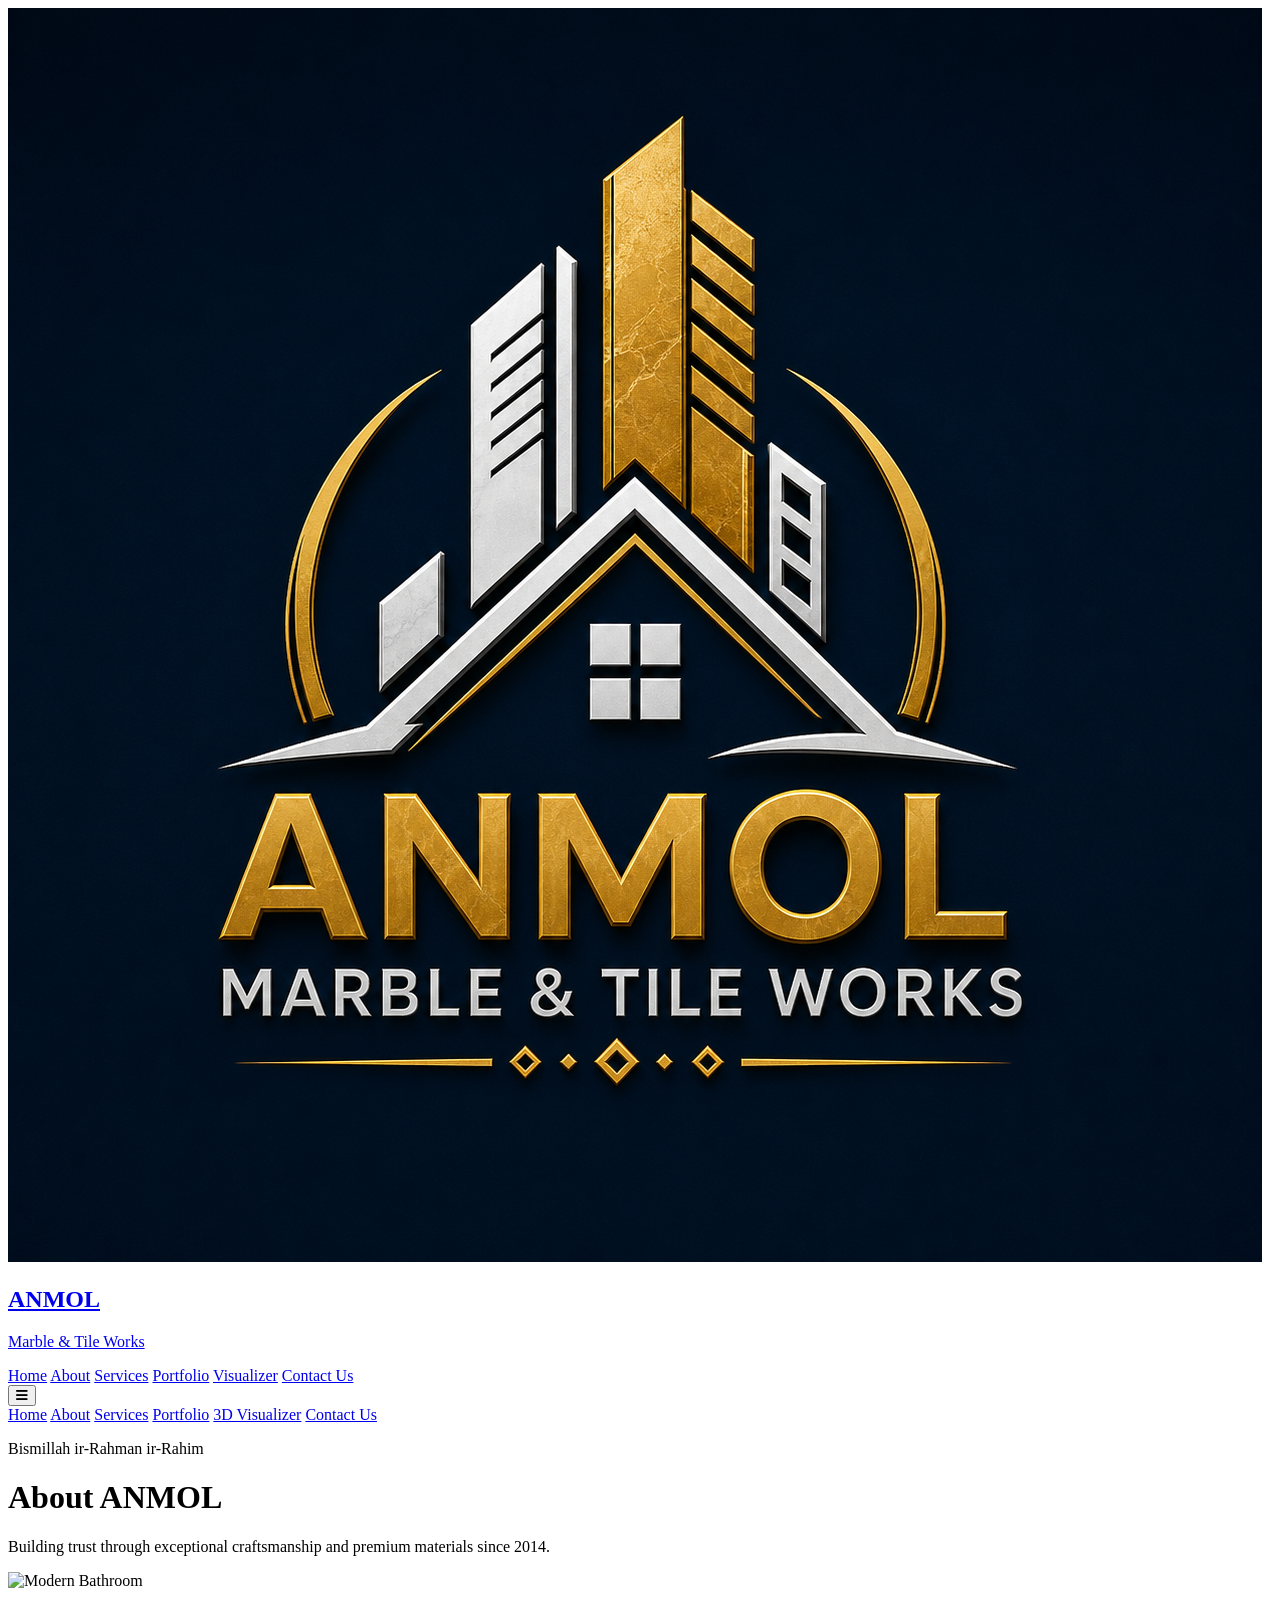
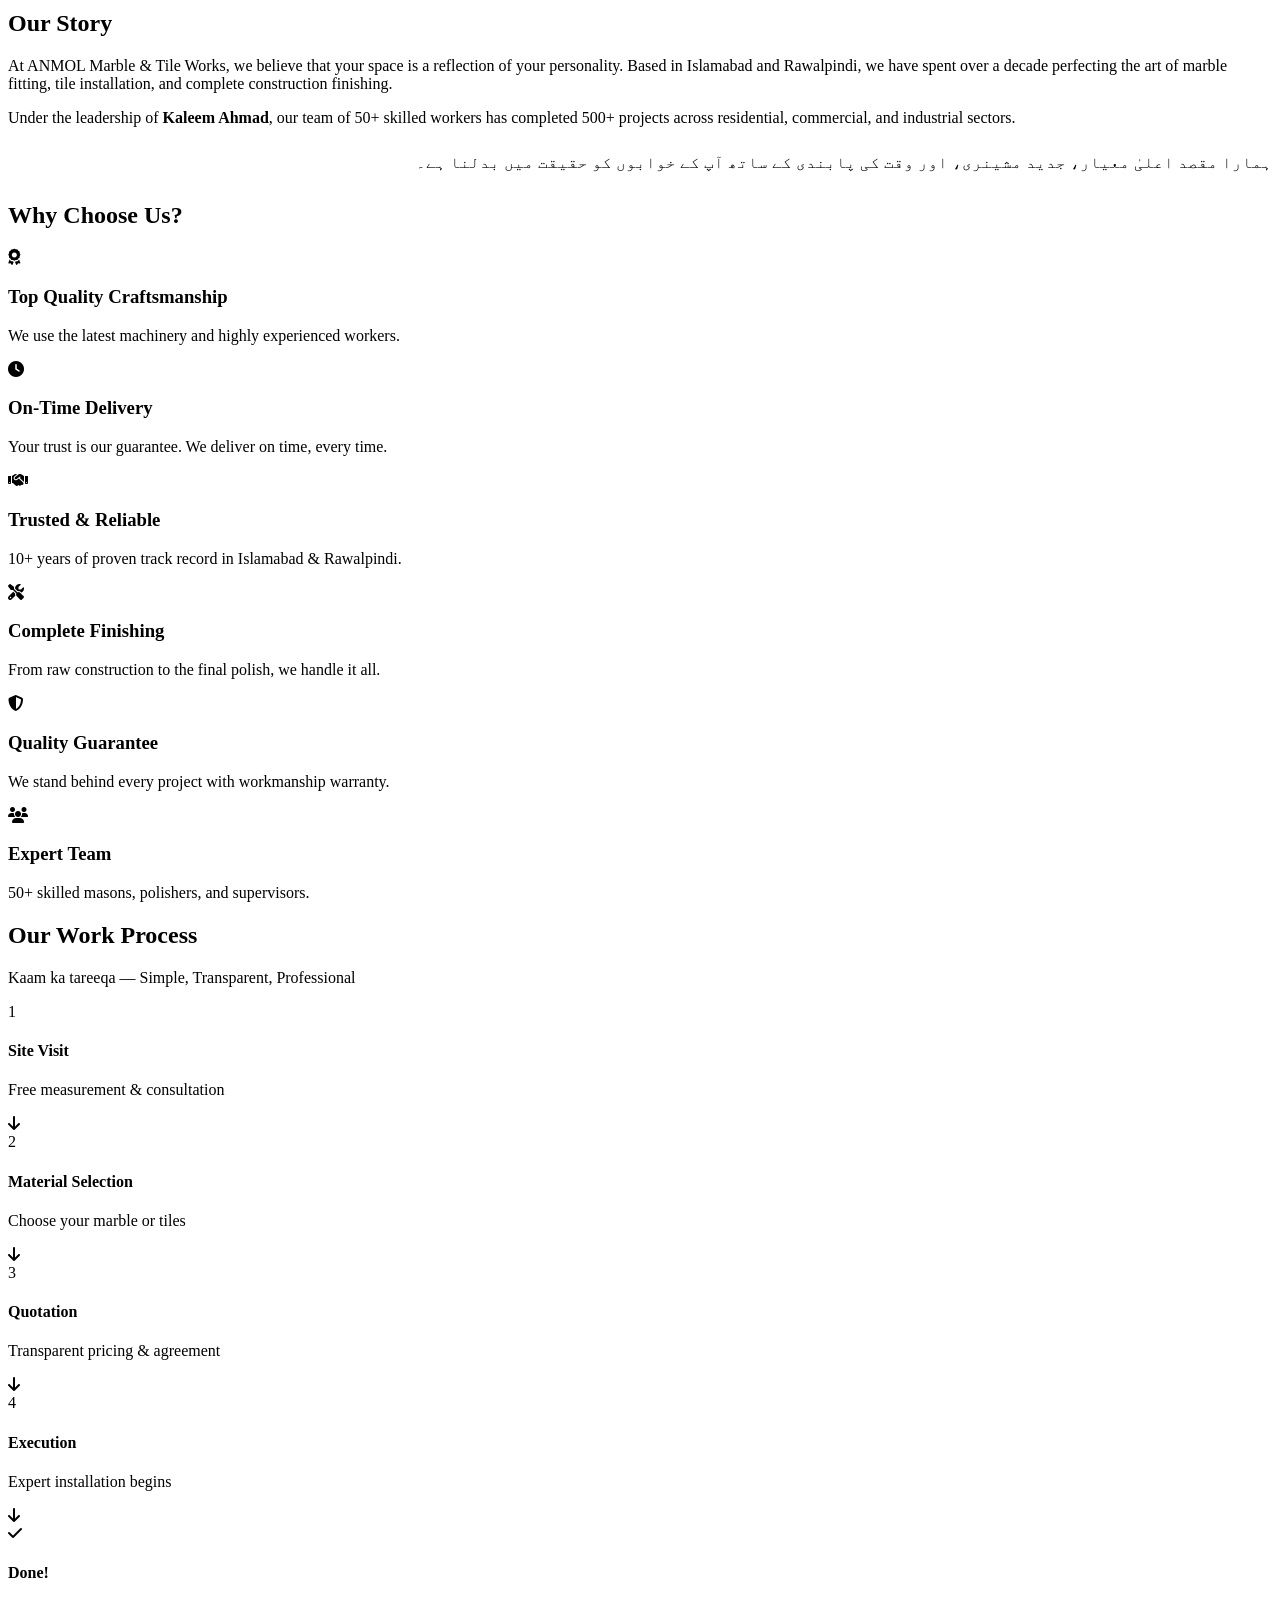
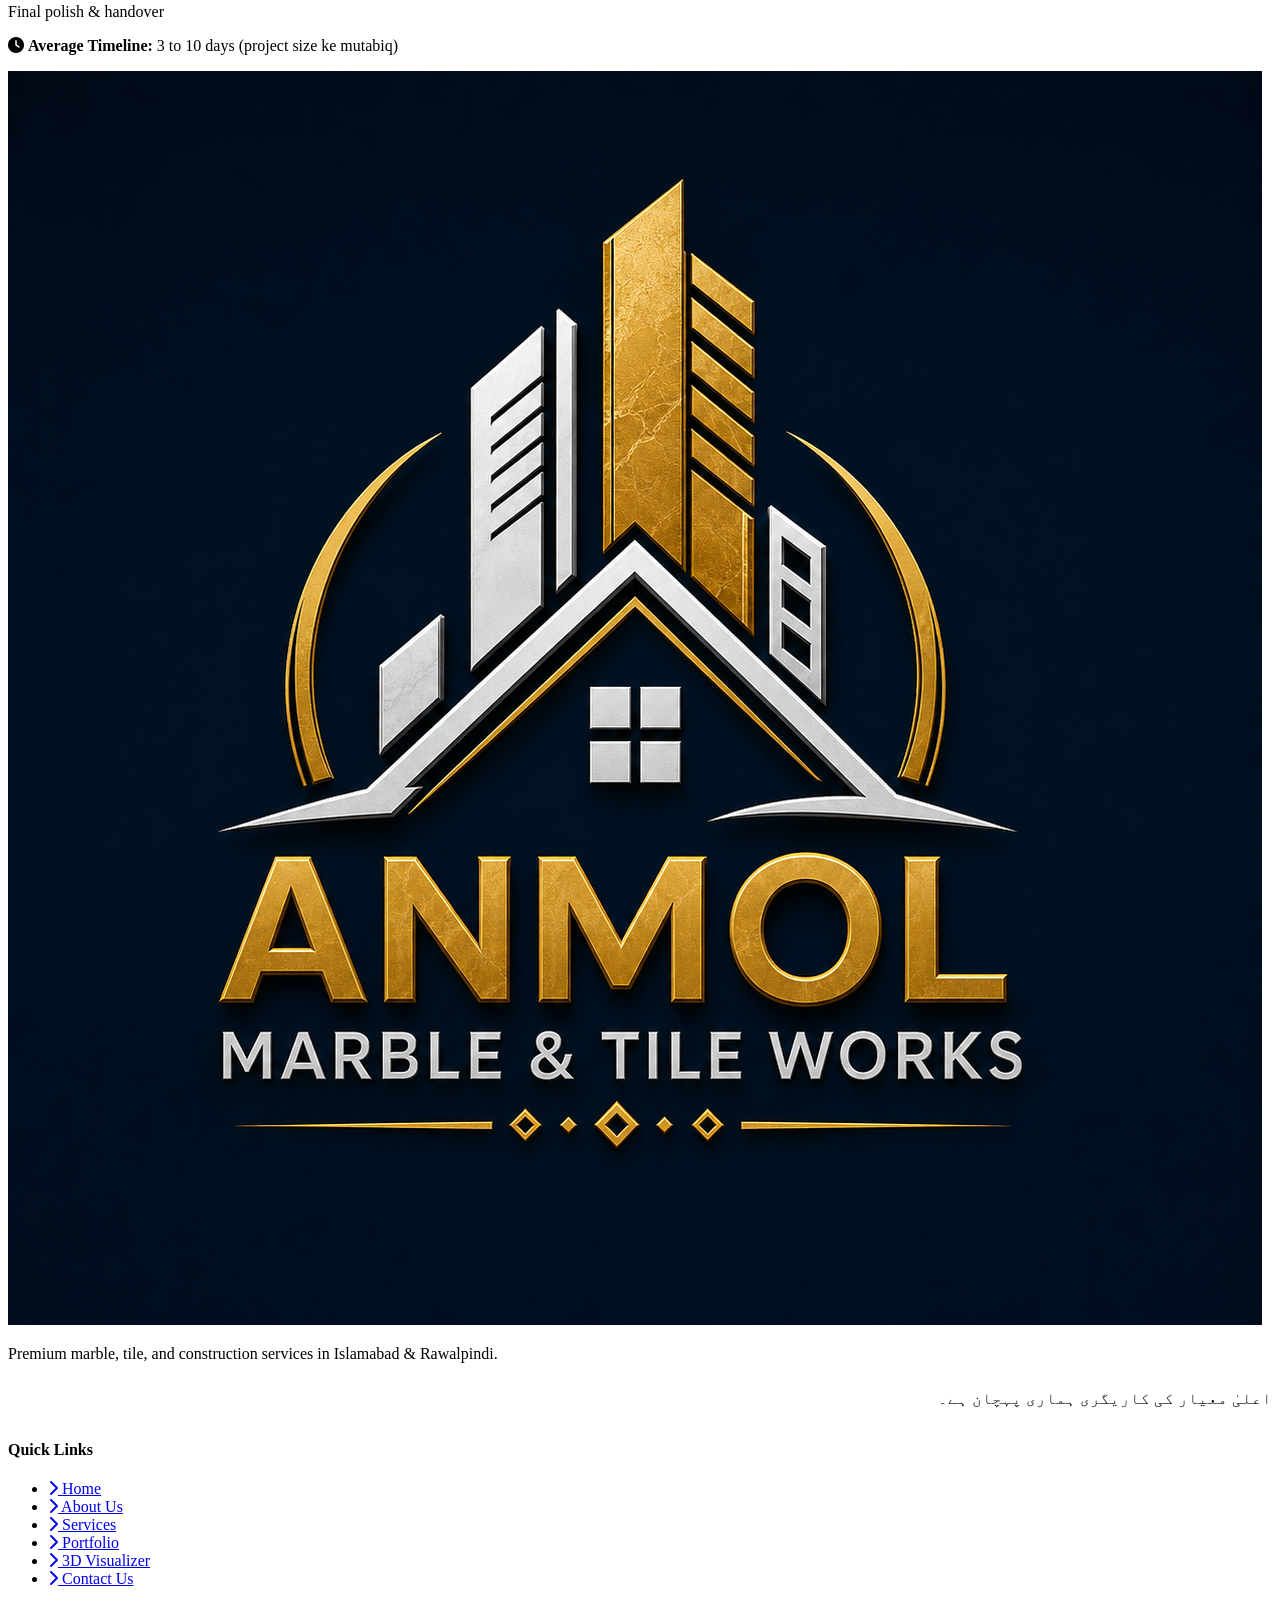
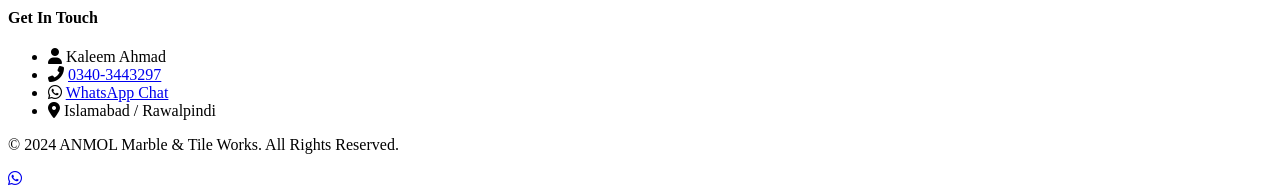
==== about.html @ 5f1962b8 "Tiles and Marble Services" ====
<!doctype html>
<html lang="en" class="scroll-smooth">
  <head>
    <meta charset="UTF-8" />
    <meta name="viewport" content="width=device-width, initial-scale=1.0" />
    <title>About Us | ANMOL Marble & Tile Works</title>
    <meta
      name="description"
      content="Learn about ANMOL Marble & Tile Works - 10+ years of experience in premium marble, tile, and construction services in Islamabad & Rawalpindi."
    />
    <script src="https://cdn.tailwindcss.com"></script>
    <link
      rel="stylesheet"
      href="https://cdnjs.cloudflare.com/ajax/libs/font-awesome/6.4.0/css/all.min.css"
    />
    <link
      href="https://fonts.googleapis.com/css2?family=Montserrat:wght@300;400;600;700&family=Noto+Nastaliq+Urdu:wght@400;700&display=swap"
      rel="stylesheet"
    />
    <link rel="stylesheet" href="style.css" />
    <script>
      tailwind.config = {
        theme: {
          extend: {
            colors: { navy: "#0B192C", gold: "#D4AF37", pearl: "#F8F9FA" },
            fontFamily: {
              sans: ["Montserrat", "sans-serif"],
              urdu: ["Noto Nastaliq Urdu", "serif"],
            },
          },
        },
      };
    </script>
  </head>
  <body
    class="bg-pearl text-gray-800 font-sans antialiased flex flex-col min-h-screen"
  >
    <!-- ============ NAVIGATION ============ -->
    <nav
      class="fixed w-full z-50 bg-navy text-white shadow-lg transition-all duration-300"
      id="navbar"
    >
      <div class="max-w-7xl mx-auto px-4 sm:px-6 lg:px-8">
        <div class="flex items-center justify-between h-20">
          <!-- Logo (Marble Pattern + A) -->
          <a href="index.html" class="flex items-center gap-3 sm:gap-4">
            <img
              src="assets/logo.png"
              alt="ANMOL Logo"
              class="w-10 h-10 rounded-full border-2 border-gold object-cover flex-shrink-0"
            />
            <div>
              <h1
                class="text-lg sm:text-xl font-bold tracking-widest text-gold leading-tight"
              >
                ANMOL
              </h1>
              <p class="text-[10px] sm:text-xs text-gray-300">
                Marble & Tile Works
              </p>
            </div>
          </a>

          <!-- Desktop Menu -->
          <div
            class="hidden md:flex space-x-4 lg:space-x-6 text-sm font-semibold items-center"
          >
            <a href="index.html" class="hover:text-gold transition">Home</a>
            <a href="about.html" class="text-gold transition">About</a>
            <a href="services.html" class="hover:text-gold transition"
              >Services</a
            >
            <a href="portfolio.html" class="hover:text-gold transition"
              >Portfolio</a
            >
            <a href="visualizer.html" class="hover:text-gold transition"
              >Visualizer</a
            >
            <a
              href="contact.html"
              class="bg-gold text-navy px-4 lg:px-5 py-2 rounded-full hover:bg-yellow-500 transition shadow-md whitespace-nowrap"
              >Contact Us</a
            >
          </div>

          <!-- Mobile Menu Button -->
          <div class="md:hidden">
            <button
              id="mobile-menu-btn"
              class="text-white hover:text-gold focus:outline-none p-2"
            >
              <i class="fas fa-bars text-2xl"></i>
            </button>
          </div>
        </div>
      </div>

      <!-- Mobile Menu -->
      <div
        id="mobile-menu"
        class="hidden md:hidden bg-navy border-t border-gray-700"
      >
        <a
          href="index.html"
          class="block px-6 py-3 text-sm hover:bg-gray-800 hover:text-gold transition"
          >Home</a
        >
        <a
          href="about.html"
          class="block px-6 py-3 text-sm text-gold font-bold border-l-4 border-gold"
          >About</a
        >
        <a
          href="services.html"
          class="block px-6 py-3 text-sm hover:bg-gray-800 hover:text-gold transition"
          >Services</a
        >
        <a
          href="portfolio.html"
          class="block px-6 py-3 text-sm hover:bg-gray-800 hover:text-gold transition"
          >Portfolio</a
        >
        <a
          href="visualizer.html"
          class="block px-6 py-3 text-sm hover:bg-gray-800 hover:text-gold transition"
          >3D Visualizer</a
        >
        <a
          href="contact.html"
          class="block px-6 py-3 text-sm hover:bg-gray-800 hover:text-gold transition"
          >Contact Us</a
        >
      </div>
    </nav>

    <!-- ============ HEADER ============ -->
    <header class="pt-32 pb-16 bg-navy text-center text-white mt-10">
      <p
        class="text-gold font-semibold tracking-widest uppercase mb-2 text-xs sm:text-sm"
      >
        Bismillah ir-Rahman ir-Rahim
      </p>
      <h1 class="text-3xl sm:text-4xl md:text-5xl font-bold mb-4">
        About <span class="text-gold">ANMOL</span>
      </h1>
      <p class="text-gray-300 max-w-2xl mx-auto px-4 text-sm sm:text-base">
        Building trust through exceptional craftsmanship and premium materials
        since 2014.
      </p>
    </header>

    <!-- ============ OUR STORY ============ -->
    <section class="py-16 sm:py-20 bg-pearl">
      <div
        class="max-w-7xl mx-auto px-4 sm:px-6 lg:px-8 flex flex-col md:flex-row items-center gap-8 lg:gap-12"
      >
        <div class="md:w-1/2 w-full">
          <img
            src="https://images.unsplash.com/photo-1584622650111-993a426fbf0a?ixlib=rb-4.0.3&auto=format&fit=crop&w=800&q=80"
            alt="Modern Bathroom"
            class="rounded-xl shadow-2xl border-4 border-white w-full"
          />
        </div>

        <div class="md:w-1/2 w-full">
          <h2 class="text-2xl sm:text-3xl font-bold text-navy mb-6">
            Our Story
          </h2>
          <div class="w-20 h-1 bg-gold mb-6"></div>
          <p class="text-gray-600 mb-4 text-sm sm:text-base leading-relaxed">
            At ANMOL Marble & Tile Works, we believe that your space is a
            reflection of your personality. Based in Islamabad and Rawalpindi,
            we have spent over a decade perfecting the art of marble fitting,
            tile installation, and complete construction finishing.
          </p>
          <p class="text-gray-600 mb-6 text-sm sm:text-base leading-relaxed">
            Under the leadership of
            <strong class="text-navy">Kaleem Ahmad</strong>, our team of 50+
            skilled workers has completed 500+ projects across residential,
            commercial, and industrial sectors.
          </p>
          <div
            class="bg-white p-5 sm:p-6 rounded-lg border-l-4 border-gold shadow-sm"
          >
            <p
              class="font-urdu text-base sm:text-lg leading-loose text-navy text-right"
              dir="rtl"
            >
              ہمارا مقصد اعلیٰ معیار، جدید مشینری، اور وقت کی پابندی کے ساتھ آپ
              کے خوابوں کو حقیقت میں بدلنا ہے۔
            </p>
          </div>
        </div>
      </div>
    </section>

    <!-- ============ WHY CHOOSE US ============ -->
    <section class="py-16 sm:py-20 bg-navy text-white">
      <div class="max-w-7xl mx-auto px-4 sm:px-6 lg:px-8">
        <div class="text-center mb-12 sm:mb-16">
          <h2 class="text-2xl sm:text-3xl md:text-4xl font-bold mb-4">
            Why Choose <span class="text-gold">Us?</span>
          </h2>
          <div class="w-24 h-1 bg-gold mx-auto mt-2"></div>
        </div>
        <div
          class="grid grid-cols-1 sm:grid-cols-2 lg:grid-cols-3 gap-6 sm:gap-8"
        >
          <div
            class="bg-white/5 p-6 sm:p-8 rounded-xl border border-white/10 hover:border-gold transition"
          >
            <i class="fas fa-award text-3xl sm:text-4xl text-gold mb-4"></i>
            <h3 class="text-lg sm:text-xl font-bold mb-2">
              Top Quality Craftsmanship
            </h3>
            <p class="text-gray-400 text-sm">
              We use the latest machinery and highly experienced workers.
            </p>
          </div>
          <div
            class="bg-white/5 p-6 sm:p-8 rounded-xl border border-white/10 hover:border-gold transition"
          >
            <i class="fas fa-clock text-3xl sm:text-4xl text-gold mb-4"></i>
            <h3 class="text-lg sm:text-xl font-bold mb-2">On-Time Delivery</h3>
            <p class="text-gray-400 text-sm">
              Your trust is our guarantee. We deliver on time, every time.
            </p>
          </div>
          <div
            class="bg-white/5 p-6 sm:p-8 rounded-xl border border-white/10 hover:border-gold transition"
          >
            <i class="fas fa-handshake text-3xl sm:text-4xl text-gold mb-4"></i>
            <h3 class="text-lg sm:text-xl font-bold mb-2">
              Trusted & Reliable
            </h3>
            <p class="text-gray-400 text-sm">
              10+ years of proven track record in Islamabad & Rawalpindi.
            </p>
          </div>
          <div
            class="bg-white/5 p-6 sm:p-8 rounded-xl border border-white/10 hover:border-gold transition"
          >
            <i class="fas fa-tools text-3xl sm:text-4xl text-gold mb-4"></i>
            <h3 class="text-lg sm:text-xl font-bold mb-2">
              Complete Finishing
            </h3>
            <p class="text-gray-400 text-sm">
              From raw construction to the final polish, we handle it all.
            </p>
          </div>
          <div
            class="bg-white/5 p-6 sm:p-8 rounded-xl border border-white/10 hover:border-gold transition"
          >
            <i
              class="fas fa-shield-alt text-3xl sm:text-4xl text-gold mb-4"
            ></i>
            <h3 class="text-lg sm:text-xl font-bold mb-2">Quality Guarantee</h3>
            <p class="text-gray-400 text-sm">
              We stand behind every project with workmanship warranty.
            </p>
          </div>
          <div
            class="bg-white/5 p-6 sm:p-8 rounded-xl border border-white/10 hover:border-gold transition"
          >
            <i class="fas fa-users text-3xl sm:text-4xl text-gold mb-4"></i>
            <h3 class="text-lg sm:text-xl font-bold mb-2">Expert Team</h3>
            <p class="text-gray-400 text-sm">
              50+ skilled masons, polishers, and supervisors.
            </p>
          </div>
        </div>
      </div>
    </section>

    <!-- ============ OUR PROCESS ============ -->
    <!-- ============ OUR PROCESS ============ -->
    <section class="py-16 sm:py-20 bg-pearl">
      <div class="max-w-7xl mx-auto px-4 sm:px-6 lg:px-8">
        <div class="text-center mb-12 sm:mb-16">
          <h2 class="text-2xl sm:text-3xl md:text-4xl font-bold text-navy mb-4">
            Our Work Process
          </h2>
          <p class="text-gray-600 text-sm sm:text-base">
            Kaam ka tareeqa — Simple, Transparent, Professional
          </p>
          <div class="w-24 h-1 bg-gold mx-auto mt-6"></div>
        </div>

        <!-- Process Steps with Arrows -->
        <div class="relative">
          <!-- Desktop Connecting Line (Sirf desktop par dikhegi) -->
          <div
            class="hidden md:block absolute top-8 left-0 right-0 h-0.5 bg-gold/30 z-0"
          ></div>

          <div
            class="grid grid-cols-1 sm:grid-cols-2 md:grid-cols-5 gap-6 sm:gap-8 relative z-10"
          >
            <!-- Step 1 -->
            <div class="text-center relative">
              <div
                class="w-16 h-16 bg-navy text-gold rounded-full flex items-center justify-center text-2xl font-bold mx-auto mb-4 border-4 border-pearl shadow-lg relative z-10"
              >
                1
              </div>
              <h4 class="font-bold text-navy mb-2 text-sm sm:text-base">
                Site Visit
              </h4>
              <p class="text-xs text-gray-500 px-2">
                Free measurement & consultation
              </p>
              <!-- Arrow (mobile/tablet) -->
              <div class="md:hidden text-gold text-2xl mt-3">
                <i class="fas fa-arrow-down"></i>
              </div>
            </div>

            <!-- Step 2 -->
            <div class="text-center relative">
              <div
                class="w-16 h-16 bg-navy text-gold rounded-full flex items-center justify-center text-2xl font-bold mx-auto mb-4 border-4 border-pearl shadow-lg relative z-10"
              >
                2
              </div>
              <h4 class="font-bold text-navy mb-2 text-sm sm:text-base">
                Material Selection
              </h4>
              <p class="text-xs text-gray-500 px-2">
                Choose your marble or tiles
              </p>
              <div class="md:hidden text-gold text-2xl mt-3">
                <i class="fas fa-arrow-down"></i>
              </div>
            </div>

            <!-- Step 3 -->
            <div class="text-center relative">
              <div
                class="w-16 h-16 bg-navy text-gold rounded-full flex items-center justify-center text-2xl font-bold mx-auto mb-4 border-4 border-pearl shadow-lg relative z-10"
              >
                3
              </div>
              <h4 class="font-bold text-navy mb-2 text-sm sm:text-base">
                Quotation
              </h4>
              <p class="text-xs text-gray-500 px-2">
                Transparent pricing & agreement
              </p>
              <div class="md:hidden text-gold text-2xl mt-3">
                <i class="fas fa-arrow-down"></i>
              </div>
            </div>

            <!-- Step 4 -->
            <div class="text-center relative">
              <div
                class="w-16 h-16 bg-navy text-gold rounded-full flex items-center justify-center text-2xl font-bold mx-auto mb-4 border-4 border-pearl shadow-lg relative z-10"
              >
                4
              </div>
              <h4 class="font-bold text-navy mb-2 text-sm sm:text-base">
                Execution
              </h4>
              <p class="text-xs text-gray-500 px-2">
                Expert installation begins
              </p>
              <div class="md:hidden text-gold text-2xl mt-3">
                <i class="fas fa-arrow-down"></i>
              </div>
            </div>

            <!-- Step 5 (Done) -->
            <div class="text-center relative">
              <div
                class="w-16 h-16 bg-gold text-navy rounded-full flex items-center justify-center text-2xl font-bold mx-auto mb-4 border-4 border-pearl shadow-lg relative z-10"
              >
                <i class="fas fa-check"></i>
              </div>
              <h4 class="font-bold text-gold mb-2 text-sm sm:text-base">
                Done!
              </h4>
              <p class="text-xs text-gray-500 px-2">Final polish & handover</p>
            </div>
          </div>
        </div>

        <!-- Bottom Note -->
        <div
          class="mt-12 text-center bg-white rounded-xl p-6 border-l-4 border-gold shadow-sm max-w-3xl mx-auto"
        >
          <p class="text-gray-600 text-sm sm:text-base">
            <i class="fas fa-clock text-gold mr-2"></i>
            <strong class="text-navy">Average Timeline:</strong> 3 to 10 days
            (project size ke mutabiq)
          </p>
        </div>
      </div>
    </section>

    <!-- ============ FOOTER ============ -->
    <footer class="bg-navy text-gray-400 py-12 mt-auto">
      <div class="max-w-7xl mx-auto px-4 sm:px-6 lg:px-8">
        <div class="grid grid-cols-1 md:grid-cols-3 gap-10">
          <!-- Brand Column -->
          <div>
            <img
              src="assets/logo.png"
              alt="ANMOL Logo"
              class="w-10 h-10 rounded-full border-2 border-gold object-cover flex-shrink-0"
            />
            <p class="text-sm mb-4 leading-relaxed">
              Premium marble, tile, and construction services in Islamabad &
              Rawalpindi.
            </p>
            <p
              class="font-urdu text-sm leading-loose text-right text-gray-300"
              dir="rtl"
            >
              اعلیٰ معیار کی کاریگری ہماری پہچان ہے۔
            </p>
          </div>

          <!-- Quick Links -->
          <div>
            <h4 class="text-white font-bold mb-4 border-b border-gold/30 pb-2">
              Quick Links
            </h4>
            <ul class="space-y-2 text-sm">
              <li>
                <a href="index.html" class="hover:text-gold"
                  ><i class="fas fa-chevron-right text-xs mr-2 text-gold"></i>
                  Home</a
                >
              </li>
              <li>
                <a href="about.html" class="hover:text-gold"
                  ><i class="fas fa-chevron-right text-xs mr-2 text-gold"></i>
                  About Us</a
                >
              </li>
              <li>
                <a href="services.html" class="hover:text-gold"
                  ><i class="fas fa-chevron-right text-xs mr-2 text-gold"></i>
                  Services</a
                >
              </li>
              <li>
                <a href="portfolio.html" class="hover:text-gold"
                  ><i class="fas fa-chevron-right text-xs mr-2 text-gold"></i>
                  Portfolio</a
                >
              </li>
              <li>
                <a href="visualizer.html" class="hover:text-gold"
                  ><i class="fas fa-chevron-right text-xs mr-2 text-gold"></i>
                  3D Visualizer</a
                >
              </li>
              <li>
                <a href="contact.html" class="hover:text-gold"
                  ><i class="fas fa-chevron-right text-xs mr-2 text-gold"></i>
                  Contact Us</a
                >
              </li>
            </ul>
          </div>

          <!-- Contact -->
          <div>
            <h4 class="text-white font-bold mb-4 border-b border-gold/30 pb-2">
              Get In Touch
            </h4>
            <ul class="space-y-3 text-sm">
              <li><i class="fas fa-user text-gold w-5"></i> Kaleem Ahmad</li>
              <li>
                <i class="fas fa-phone-alt text-gold w-5"></i>
                <a href="tel:03403443297" class="hover:text-gold"
                  >0340-3443297</a
                >
              </li>
              <li>
                <i class="fab fa-whatsapp text-gold w-5"></i>
                <a
                  href="https://wa.me/923403443297"
                  target="_blank"
                  class="hover:text-gold"
                  >WhatsApp Chat</a
                >
              </li>
              <li>
                <i class="fas fa-map-marker-alt text-gold w-5"></i> Islamabad /
                Rawalpindi
              </li>
            </ul>
          </div>
        </div>

        <div class="border-t border-gray-700 mt-8 pt-6 text-center text-sm">
          <p>&copy; 2024 ANMOL Marble & Tile Works. All Rights Reserved.</p>
        </div>
      </div>
    </footer>

    <a
      href="https://wa.me/923403443297"
      target="_blank"
      class="fixed bottom-6 right-6 bg-green-500 text-white w-14 h-14 rounded-full flex items-center justify-center text-3xl shadow-lg hover:bg-green-600 transition z-50 animate-bounce"
    >
      <i class="fab fa-whatsapp"></i>
    </a>

    <script src="script.js"></script>
  </body>
</html>
---- style.css ----
/* Custom Smooth Scrolling */
html {
  scroll-behavior: smooth;
}

/* Urdu Font Specific Adjustments */
.font-urdu {
  line-height: 2.5rem !important; /* Increases space between lines for Urdu readability */
}

/* Custom Animation for Hero Section */
@keyframes fadeInUp {
  from {
    opacity: 0;
    transform: translateY(20px);
  }
  to {
    opacity: 1;
    transform: translateY(0);
  }
}

.animate-fade-in-up {
  animation: fadeInUp 1s ease-out forwards;
}

/* Navbar Scroll Effect */
#navbar.scrolled {
  background-color: rgba(11, 25, 44, 0.95); /* Slightly transparent navy */
  backdrop-filter: blur(10px);
  box-shadow: 0 4px 6px -1px rgba(0, 0, 0, 0.1);
}
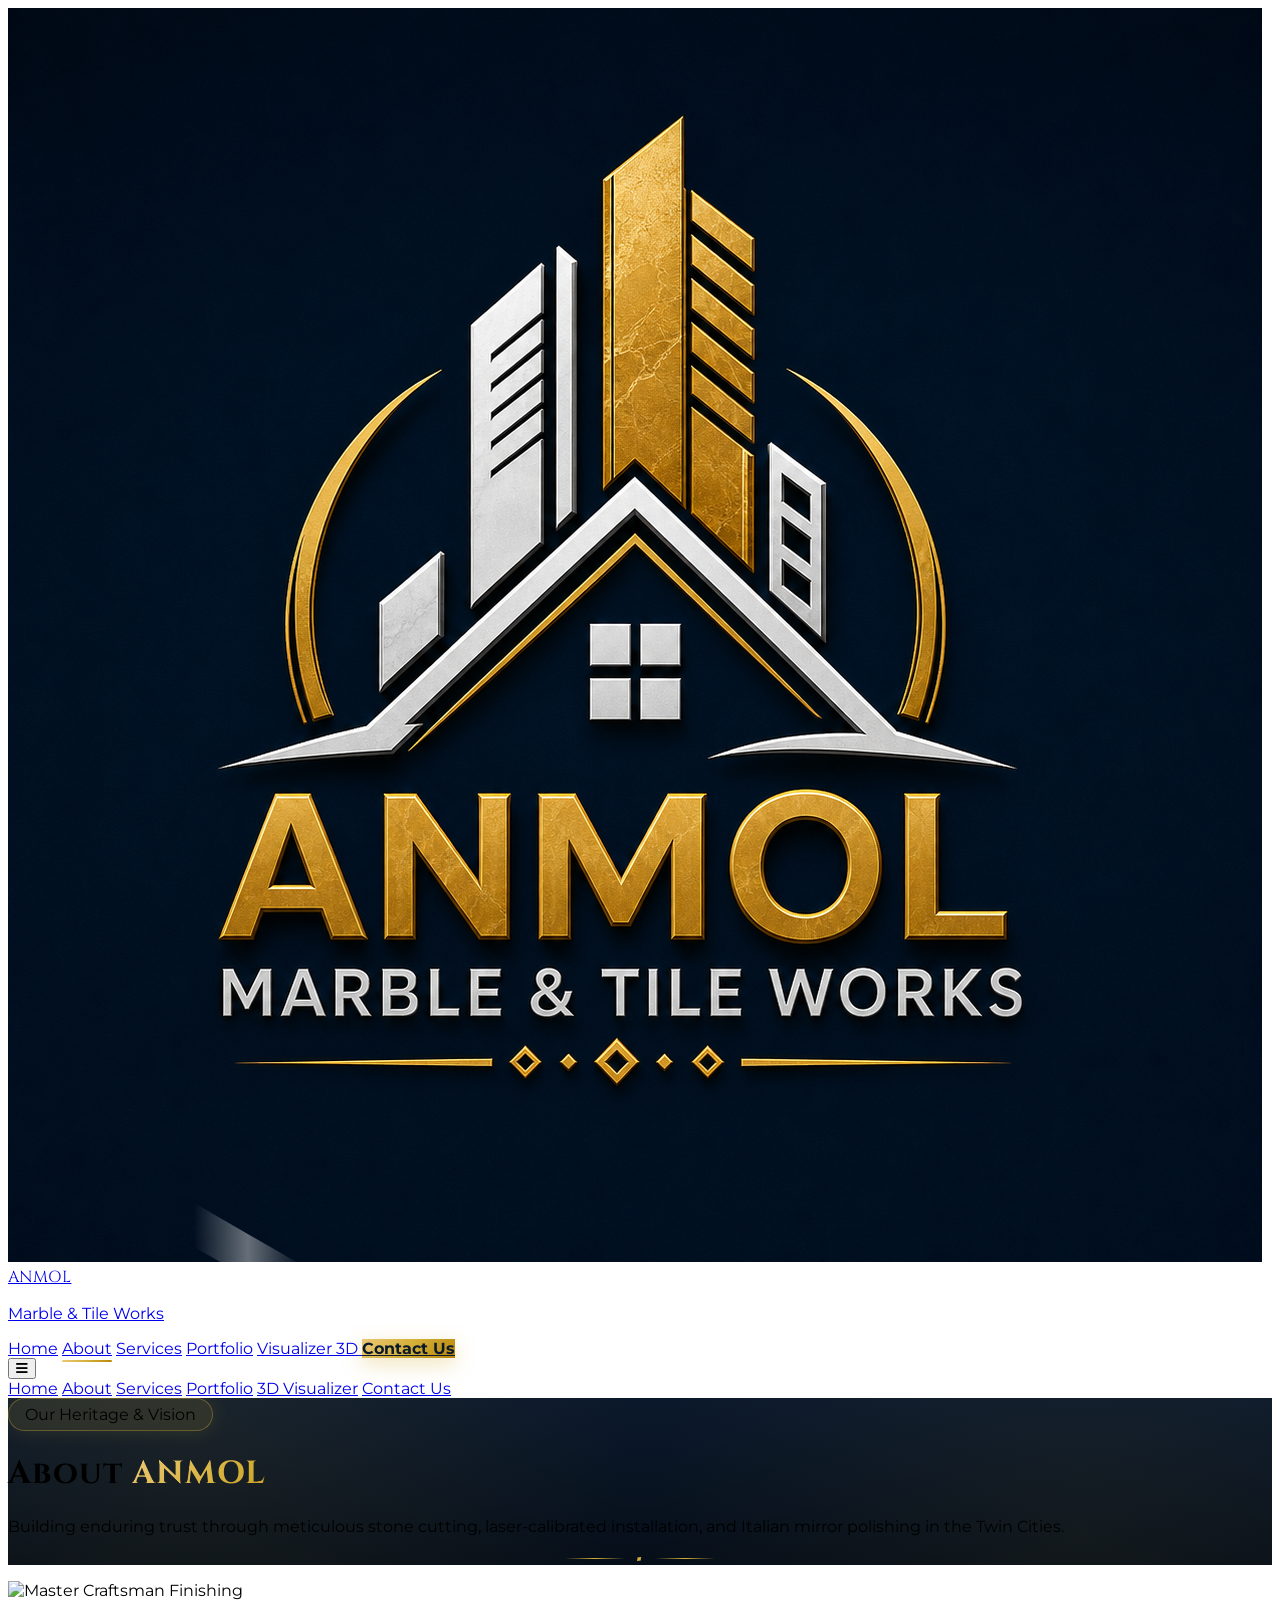
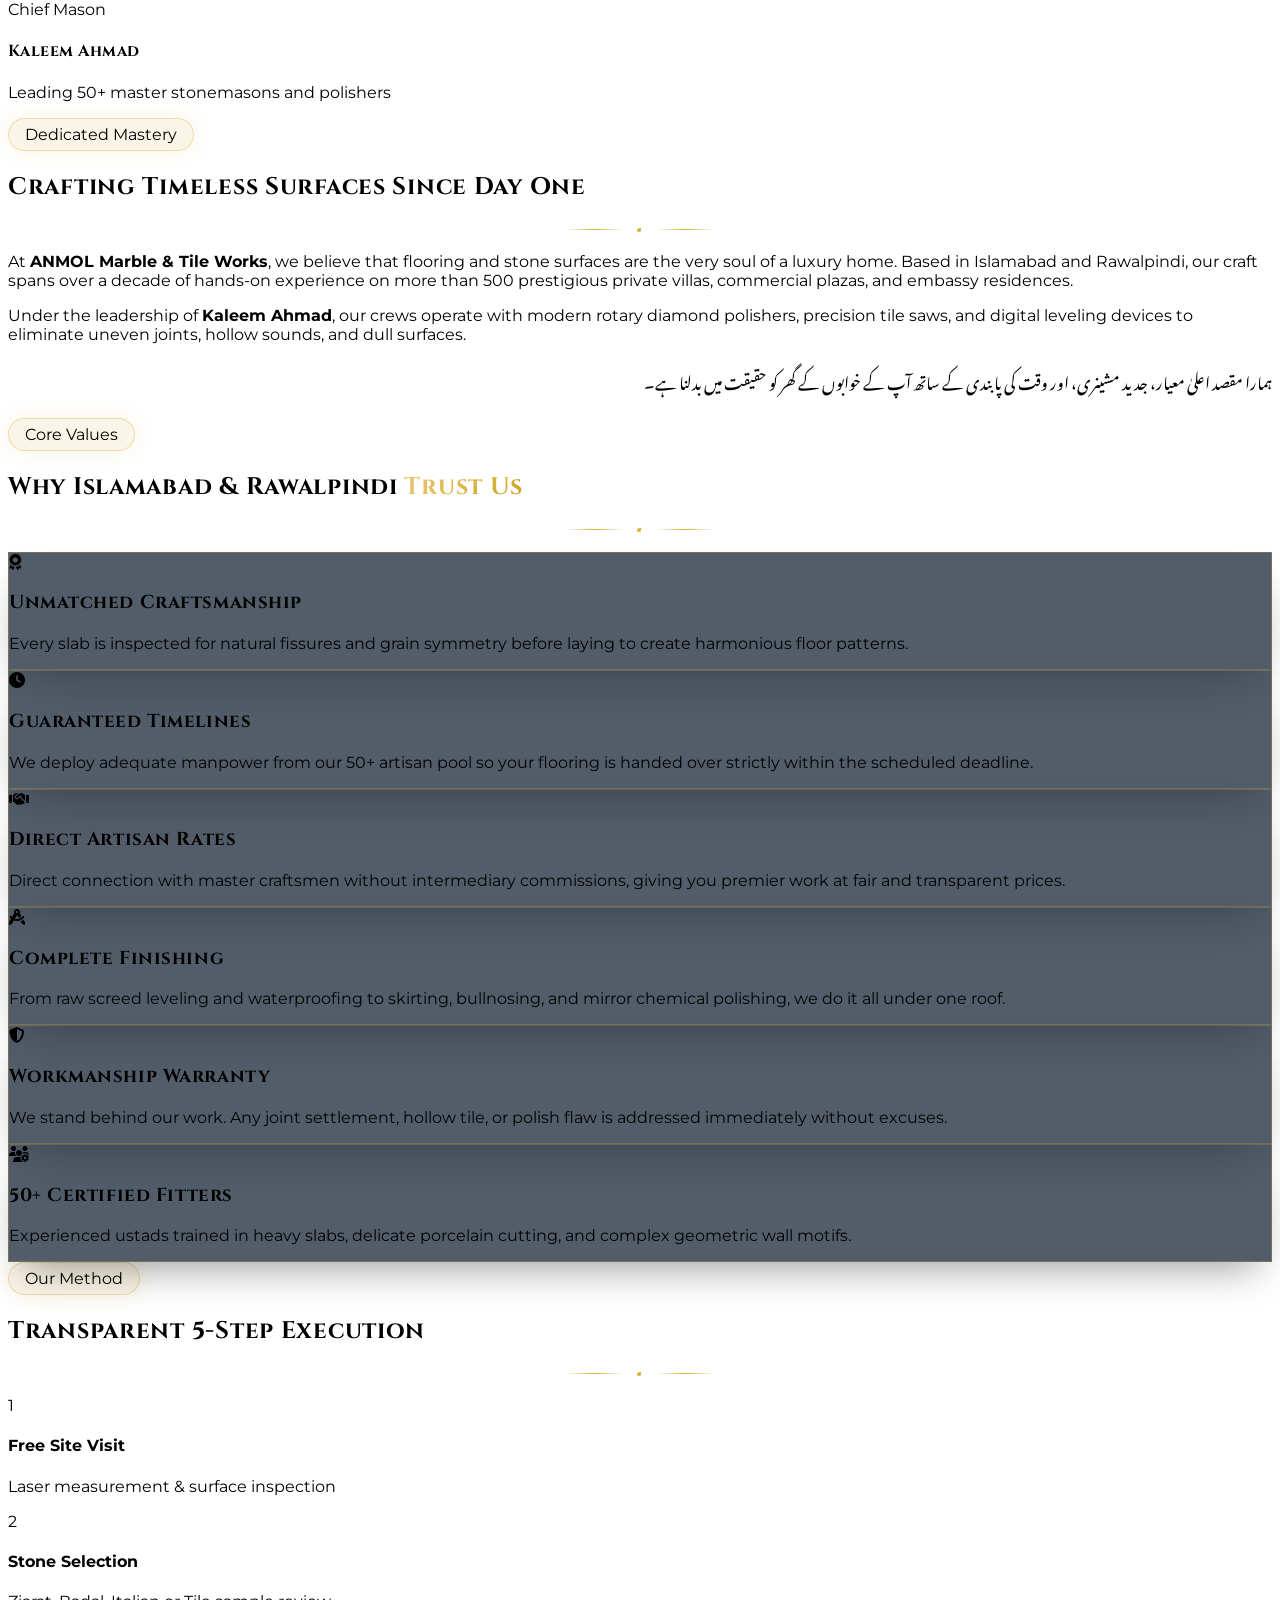
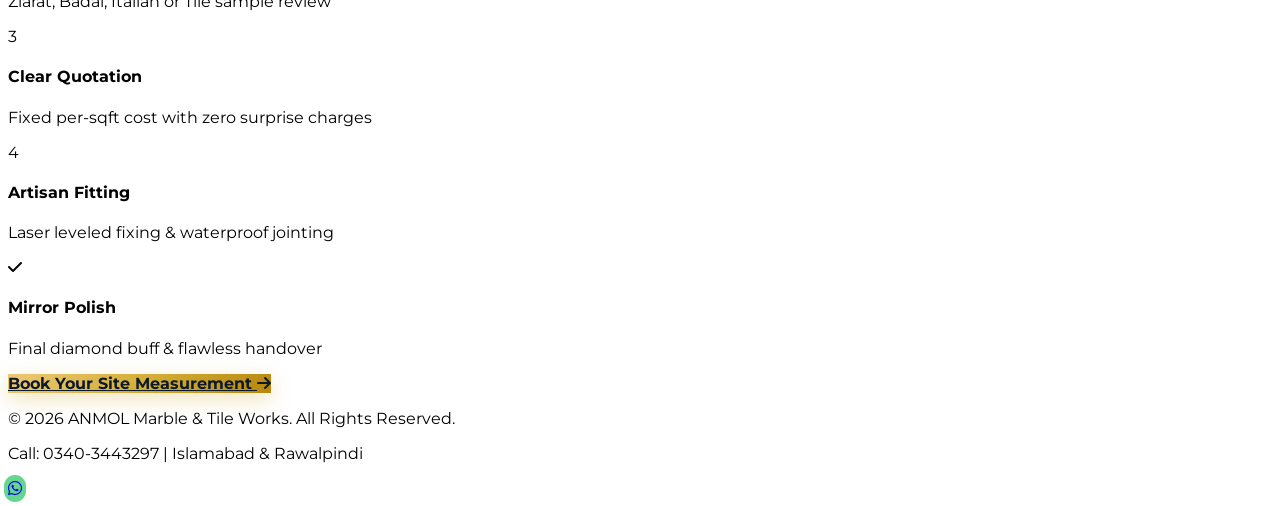
==== commit 121a0be9: "Fixed Issues along design" ====
--- a/about.html
+++ b/about.html
@@ -3,18 +3,147 @@
   <head>
     <meta charset="UTF-8" />
     <meta name="viewport" content="width=device-width, initial-scale=1.0" />
-    <title>About Us | ANMOL Marble & Tile Works</title>
-    <meta
-      name="description"
-      content="Learn about ANMOL Marble & Tile Works - 10+ years of experience in premium marble, tile, and construction services in Islamabad & Rawalpindi."
-    />
+    <!-- Favicon & Touch Icons -->
+    <link rel="icon" type="image/png" sizes="32x32" href="assets/logo.png" />
+    <link rel="icon" type="image/png" sizes="16x16" href="assets/logo.png" />
+    <link rel="apple-touch-icon" sizes="180x180" href="assets/logo.png" />
+    <link rel="shortcut icon" href="favicon.ico" />
+    <meta name="theme-color" content="#0B192C" />
+    <meta name="msapplication-TileColor" content="#0B192C" />
+
+    <!-- SEO Meta Tags -->
+    <title>About Us | Master Stonemasons & Craftsmen | ANMOL Marble & Tile Works</title>
+    <meta name="description" content="Discover ANMOL Marble & Tile Works. Led by Kaleem Ahmad with 50+ master masons, delivering 10+ years of quality stone craftsmanship across Islamabad & Rawalpindi." />
+    <meta name="keywords" content="about anmol marble, kaleem ahmad mason, marble contractor islamabad, stone artisans rawalpindi, flooring history" />
+    <meta name="robots" content="index, follow, max-snippet:-1, max-image-preview:large, max-video-preview:-1" />
+    <link rel="canonical" href="https://anmol-marble-works.vercel.app/about.html" />
+
+    <!-- Open Graph / Facebook -->
+    <meta property="og:type" content="website" />
+    <meta property="og:locale" content="en_PK" />
+    <meta property="og:site_name" content="ANMOL Marble & Tile Works" />
+    <meta property="og:title" content="About Us | Master Stonemasons & Craftsmen | ANMOL Marble & Tile Works" />
+    <meta property="og:description" content="Discover ANMOL Marble & Tile Works. Led by Kaleem Ahmad with 50+ master masons, delivering 10+ years of quality stone craftsmanship across Islamabad & Rawalpindi." />
+    <meta property="og:url" content="https://anmol-marble-works.vercel.app/about.html" />
+    <meta property="og:image" content="https://anmol-marble-works.vercel.app/assets/logo.png" />
+    <meta property="og:image:width" content="512" />
+    <meta property="og:image:height" content="512" />
+    <meta property="og:image:alt" content="ANMOL Marble & Tile Works Logo" />
+
+    <!-- Twitter Cards -->
+    <meta name="twitter:card" content="summary_large_image" />
+    <meta name="twitter:title" content="About Us | Master Stonemasons & Craftsmen | ANMOL Marble & Tile Works" />
+    <meta name="twitter:description" content="Discover ANMOL Marble & Tile Works. Led by Kaleem Ahmad with 50+ master masons, delivering 10+ years of quality stone craftsmanship across Islamabad & Rawalpindi." />
+    <meta name="twitter:image" content="https://anmol-marble-works.vercel.app/assets/logo.png" />
+    <meta name="twitter:image:alt" content="ANMOL Marble & Tile Works Logo" />
+
+    <!-- Local SEO Geo Meta Tags -->
+    <meta name="geo.region" content="PK-IS" />
+    <meta name="geo.placename" content="Islamabad" />
+    <meta name="geo.position" content="33.690688;73.005711" />
+    <meta name="ICBM" content="33.690688, 73.005711" />
+
+    <!-- JSON-LD Structured Data Schema -->
+    <script type="application/ld+json">
+    {
+      "@context": "https://schema.org",
+      "@type": "HomeAndConstructionBusiness",
+      "name": "ANMOL Marble & Tile Works",
+      "image": "https://anmol-marble-works.vercel.app/assets/logo.png",
+      "@id": "https://anmol-marble-works.vercel.app/",
+      "url": "https://anmol-marble-works.vercel.app/",
+      "telephone": "+923403443297",
+      "priceRange": "$$",
+      "address": {
+        "@type": "PostalAddress",
+        "streetAddress": "F-10",
+        "addressLocality": "Islamabad",
+        "addressRegion": "Islamabad Capital Territory",
+        "postalCode": "44000",
+        "addressCountry": "PK"
+      },
+      "geo": {
+        "@type": "GeoCoordinates",
+        "latitude": 33.690688,
+        "longitude": 73.005711
+      },
+      "openingHoursSpecification": {
+        "@type": "OpeningHoursSpecification",
+        "dayOfWeek": [
+          "Monday",
+          "Tuesday",
+          "Wednesday",
+          "Thursday",
+          "Friday",
+          "Saturday"
+        ],
+        "opens": "08:00",
+        "closes": "20:00"
+      },
+      "founder": {
+        "@type": "Person",
+        "name": "Kaleem Ahmad",
+        "jobTitle": "Master Stonemason & Contractor"
+      },
+      "areaServed": [
+        "Islamabad",
+        "Rawalpindi",
+        "DHA Islamabad",
+        "Bahria Town Rawalpindi",
+        "Gulberg Greens",
+        "Chaklala Cantt"
+      ],
+      "hasOfferCatalog": {
+        "@type": "OfferCatalog",
+        "name": "Marble & Tile Construction Services",
+        "itemListElement": [
+          {
+            "@type": "Offer",
+            "itemOffered": {
+              "@type": "Service",
+              "name": "Marble Flooring & Italian Mirror Polishing"
+            }
+          },
+          {
+            "@type": "Offer",
+            "itemOffered": {
+              "@type": "Service",
+              "name": "Porcelain & Ceramic Tile Installation"
+            }
+          },
+          {
+            "@type": "Offer",
+            "itemOffered": {
+              "@type": "Service",
+              "name": "Interior & Exterior Wall Cladding"
+            }
+          },
+          {
+            "@type": "Offer",
+            "itemOffered": {
+              "@type": "Service",
+              "name": "Kitchen Granite Countertops & Custom Vanities"
+            }
+          },
+          {
+            "@type": "Offer",
+            "itemOffered": {
+              "@type": "Service",
+              "name": "Stair Marble Fitting & Bullnosing"
+            }
+          }
+        ]
+      }
+    }
+    </script>
+
     <script src="https://cdn.tailwindcss.com"></script>
     <link
       rel="stylesheet"
       href="https://cdnjs.cloudflare.com/ajax/libs/font-awesome/6.4.0/css/all.min.css"
     />
     <link
-      href="https://fonts.googleapis.com/css2?family=Montserrat:wght@300;400;600;700&family=Noto+Nastaliq+Urdu:wght@400;700&display=swap"
+      href="https://fonts.googleapis.com/css2?family=Cinzel:wght@500;600;700;800;900&family=Montserrat:wght@300;400;500;600;700;800&family=Noto+Nastaliq+Urdu:wght@400;700&display=swap"
       rel="stylesheet"
     />
     <link rel="stylesheet" href="style.css" />
@@ -22,9 +151,18 @@
       tailwind.config = {
         theme: {
           extend: {
-            colors: { navy: "#0B192C", gold: "#D4AF37", pearl: "#F8F9FA" },
+            colors: {
+              navy: "#0B192C",
+              "navy-dark": "#060E18",
+              "navy-light": "#152744",
+              gold: "#D4AF37",
+              "gold-light": "#F3E5AB",
+              "gold-dark": "#AA820A",
+              pearl: "#F8F9FA",
+            },
             fontFamily: {
               sans: ["Montserrat", "sans-serif"],
+              luxury: ["Cinzel", "serif"],
               urdu: ["Noto Nastaliq Urdu", "serif"],
             },
           },
@@ -33,478 +171,294 @@
     </script>
   </head>
   <body
-    class="bg-pearl text-gray-800 font-sans antialiased flex flex-col min-h-screen"
+    class="bg-pearl text-gray-800 font-sans antialiased flex flex-col min-h-screen selection:bg-gold selection:text-navy"
   >
-    <!-- ============ NAVIGATION ============ -->
+    <!-- Navigation -->
     <nav
-      class="fixed w-full z-50 bg-navy text-white shadow-lg transition-all duration-300"
+      class="fixed w-full z-50 bg-navy text-white shadow-xl transition-all duration-300 border-b border-gold/15"
       id="navbar"
     >
       <div class="max-w-7xl mx-auto px-4 sm:px-6 lg:px-8">
         <div class="flex items-center justify-between h-20">
-          <!-- Logo (Marble Pattern + A) -->
-          <a href="index.html" class="flex items-center gap-3 sm:gap-4">
+          <a href="index.html" class="flex items-center gap-3 sm:gap-4 group">
             <img
               src="assets/logo.png"
               alt="ANMOL Logo"
-              class="w-10 h-10 rounded-full border-2 border-gold object-cover flex-shrink-0"
+              class="w-12 h-12 rounded-full border-2 border-gold object-cover flex-shrink-0 group-hover:scale-105 transition duration-300"
             />
-            <div>
-              <h1
-                class="text-lg sm:text-xl font-bold tracking-widest text-gold leading-tight"
-              >
-                ANMOL
-              </h1>
-              <p class="text-[10px] sm:text-xs text-gray-300">
-                Marble & Tile Works
-              </p>
+            <div class="flex flex-col justify-center">
+              <span class="text-xl sm:text-2xl font-black tracking-widest text-gold font-luxury leading-tight">ANMOL</span>
+              <p class="text-[10px] sm:text-xs text-gray-300 tracking-wider uppercase font-semibold">Marble &amp; Tile Works</p>
             </div>
           </a>
-
-          <!-- Desktop Menu -->
           <div
-            class="hidden md:flex space-x-4 lg:space-x-6 text-sm font-semibold items-center"
+            class="hidden md:flex space-x-5 lg:space-x-8 text-sm font-semibold items-center"
           >
-            <a href="index.html" class="hover:text-gold transition">Home</a>
-            <a href="about.html" class="text-gold transition">About</a>
-            <a href="services.html" class="hover:text-gold transition"
-              >Services</a
-            >
-            <a href="portfolio.html" class="hover:text-gold transition"
-              >Portfolio</a
-            >
-            <a href="visualizer.html" class="hover:text-gold transition"
-              >Visualizer</a
-            >
+            <a href="index.html" class="nav-link text-gray-200 hover:text-gold transition">Home</a>
+            <a href="about.html" class="nav-link active text-gold transition">About</a>
+            <a href="services.html" class="nav-link text-gray-200 hover:text-gold transition">Services</a>
+            <a href="portfolio.html" class="nav-link text-gray-200 hover:text-gold transition">Portfolio</a>
+            <a href="visualizer.html" class="nav-link text-gray-200 hover:text-gold transition flex items-center gap-1.5">
+              <span>Visualizer</span>
+              <span class="bg-gold/20 text-gold text-[10px] font-bold px-1.5 py-0.5 rounded uppercase border border-gold/30">3D</span>
+            </a>
             <a
               href="contact.html"
-              class="bg-gold text-navy px-4 lg:px-5 py-2 rounded-full hover:bg-yellow-500 transition shadow-md whitespace-nowrap"
+              class="btn-gold px-5 py-2.5 rounded-full text-xs uppercase tracking-wider font-bold transition shadow-lg whitespace-nowrap"
               >Contact Us</a
             >
           </div>
-
-          <!-- Mobile Menu Button -->
           <div class="md:hidden">
             <button
               id="mobile-menu-btn"
-              class="text-white hover:text-gold focus:outline-none p-2"
+              aria-label="Toggle menu"
+              class="text-white hover:text-gold focus:outline-none p-2 rounded-lg bg-navy-light/60 border border-gold/20"
             >
-              <i class="fas fa-bars text-2xl"></i>
+              <i class="fas fa-bars text-xl"></i>
             </button>
           </div>
         </div>
       </div>
-
-      <!-- Mobile Menu -->
       <div
         id="mobile-menu"
-        class="hidden md:hidden bg-navy border-t border-gray-700"
+        class="hidden md:hidden bg-navy-dark border-t border-gold/20 shadow-2xl"
       >
-        <a
-          href="index.html"
-          class="block px-6 py-3 text-sm hover:bg-gray-800 hover:text-gold transition"
-          >Home</a
-        >
-        <a
-          href="about.html"
-          class="block px-6 py-3 text-sm text-gold font-bold border-l-4 border-gold"
-          >About</a
-        >
-        <a
-          href="services.html"
-          class="block px-6 py-3 text-sm hover:bg-gray-800 hover:text-gold transition"
-          >Services</a
-        >
-        <a
-          href="portfolio.html"
-          class="block px-6 py-3 text-sm hover:bg-gray-800 hover:text-gold transition"
-          >Portfolio</a
-        >
-        <a
-          href="visualizer.html"
-          class="block px-6 py-3 text-sm hover:bg-gray-800 hover:text-gold transition"
-          >3D Visualizer</a
-        >
-        <a
-          href="contact.html"
-          class="block px-6 py-3 text-sm hover:bg-gray-800 hover:text-gold transition"
-          >Contact Us</a
-        >
+        <div class="px-4 py-3 space-y-1">
+          <a href="index.html" class="block px-4 py-2.5 text-sm text-gray-200 hover:bg-navy-light hover:text-gold rounded-lg transition">Home</a>
+          <a href="about.html" class="block px-4 py-2.5 text-sm text-gold font-bold bg-navy-light/50 rounded-lg border-l-4 border-gold">About</a>
+          <a href="services.html" class="block px-4 py-2.5 text-sm text-gray-200 hover:bg-navy-light hover:text-gold rounded-lg transition">Services</a>
+          <a href="portfolio.html" class="block px-4 py-2.5 text-sm text-gray-200 hover:bg-navy-light hover:text-gold rounded-lg transition">Portfolio</a>
+          <a href="visualizer.html" class="block px-4 py-2.5 text-sm text-gray-200 hover:bg-navy-light hover:text-gold rounded-lg transition">3D Visualizer</a>
+          <a href="contact.html" class="block px-4 py-2.5 text-sm text-navy bg-gold font-bold rounded-lg text-center mt-3 shadow-md">Contact Us</a>
+        </div>
       </div>
     </nav>
 
-    <!-- ============ HEADER ============ -->
-    <header class="pt-32 pb-16 bg-navy text-center text-white mt-10">
-      <p
-        class="text-gold font-semibold tracking-widest uppercase mb-2 text-xs sm:text-sm"
-      >
-        Bismillah ir-Rahman ir-Rahim
-      </p>
-      <h1 class="text-3xl sm:text-4xl md:text-5xl font-bold mb-4">
-        About <span class="text-gold">ANMOL</span>
-      </h1>
-      <p class="text-gray-300 max-w-2xl mx-auto px-4 text-sm sm:text-base">
-        Building trust through exceptional craftsmanship and premium materials
-        since 2014.
-      </p>
+    <!-- Header -->
+    <header class="pt-36 pb-20 marble-pattern-bg text-center text-white relative">
+      <div class="max-w-4xl mx-auto px-4 relative z-10">
+        <div class="hero-badge mb-4">
+          <span class="text-gold font-bold text-xs uppercase tracking-widest">Our Heritage &amp; Vision</span>
+        </div>
+        <h1 class="text-4xl sm:text-5xl lg:text-6xl font-black mb-4 font-luxury">
+          About <span class="gold-gradient-text">ANMOL</span>
+        </h1>
+        <p class="text-gray-300 max-w-2xl mx-auto text-sm sm:text-base leading-relaxed">
+          Building enduring trust through meticulous stone cutting, laser-calibrated installation, and Italian mirror polishing in the Twin Cities.
+        </p>
+        <div class="gold-divider"><span>♦</span></div>
+      </div>
     </header>
 
-    <!-- ============ OUR STORY ============ -->
-    <section class="py-16 sm:py-20 bg-pearl">
-      <div
-        class="max-w-7xl mx-auto px-4 sm:px-6 lg:px-8 flex flex-col md:flex-row items-center gap-8 lg:gap-12"
-      >
-        <div class="md:w-1/2 w-full">
-          <img
-            src="https://images.unsplash.com/photo-1584622650111-993a426fbf0a?ixlib=rb-4.0.3&auto=format&fit=crop&w=800&q=80"
-            alt="Modern Bathroom"
-            class="rounded-xl shadow-2xl border-4 border-white w-full"
-          />
-        </div>
-
-        <div class="md:w-1/2 w-full">
-          <h2 class="text-2xl sm:text-3xl font-bold text-navy mb-6">
-            Our Story
+    <!-- Our Story Section -->
+    <section class="py-16 sm:py-24 bg-pearl">
+      <div class="max-w-7xl mx-auto px-4 sm:px-6 lg:px-8">
+        <div class="grid grid-cols-1 lg:grid-cols-12 gap-12 items-center">
+          <div class="lg:col-span-6 relative">
+            <div class="relative rounded-3xl overflow-hidden shadow-2xl border-2 border-gold/30">
+              <img
+                src="https://images.unsplash.com/photo-1584622650111-993a426fbf0a?ixlib=rb-4.0.3&auto=format&fit=crop&w=800&q=80"
+                alt="Master Craftsman Finishing"
+                class="w-full h-[450px] object-cover"
+              />
+              <div class="absolute inset-0 bg-gradient-to-t from-navy-dark/80 via-transparent to-transparent"></div>
+              <div class="absolute bottom-6 left-6 right-6 text-white">
+                <span class="bg-gold text-navy text-[11px] font-black uppercase px-3 py-1 rounded-full mb-2 inline-block">Chief Mason</span>
+                <h4 class="text-xl font-bold font-luxury">Kaleem Ahmad</h4>
+                <p class="text-xs text-gray-300">Leading 50+ master stonemasons and polishers</p>
+              </div>
+            </div>
+          </div>
+
+          <div class="lg:col-span-6">
+            <div class="hero-badge mb-3">
+              <span class="text-gold font-bold text-xs uppercase tracking-widest">Dedicated Mastery</span>
+            </div>
+            <h2 class="text-3xl sm:text-4xl font-black text-navy mb-4 font-luxury">
+              Crafting Timeless Surfaces Since Day One
+            </h2>
+            <div class="gold-divider !justify-start"><span>♦</span></div>
+
+            <p class="text-gray-600 mb-5 text-sm sm:text-base leading-relaxed">
+              At <strong class="text-navy">ANMOL Marble &amp; Tile Works</strong>, we believe that flooring and stone surfaces are the very soul of a luxury home. Based in Islamabad and Rawalpindi, our craft spans over a decade of hands-on experience on more than 500 prestigious private villas, commercial plazas, and embassy residences.
+            </p>
+            <p class="text-gray-600 mb-6 text-sm sm:text-base leading-relaxed">
+              Under the leadership of <strong class="text-navy">Kaleem Ahmad</strong>, our crews operate with modern rotary diamond polishers, precision tile saws, and digital leveling devices to eliminate uneven joints, hollow sounds, and dull surfaces.
+            </p>
+
+            <div class="bg-white p-6 rounded-2xl border-l-4 border-gold shadow-md">
+              <p class="font-urdu text-lg leading-loose text-navy text-right" dir="rtl">
+                ہمارا مقصد اعلیٰ معیار، جدید مشینری، اور وقت کی پابندی کے ساتھ آپ کے خوابوں کے گھر کو حقیقت میں بدلنا ہے۔
+              </p>
+            </div>
+          </div>
+        </div>
+      </div>
+    </section>
+
+    <!-- Why Choose Us Grid -->
+    <section class="py-20 sm:py-24 bg-navy text-white relative overflow-hidden">
+      <div class="max-w-7xl mx-auto px-4 sm:px-6 lg:px-8 relative z-10">
+        <div class="text-center mb-16">
+          <div class="hero-badge mb-3">
+            <span class="text-gold font-bold text-xs uppercase tracking-widest">Core Values</span>
+          </div>
+          <h2 class="text-3xl sm:text-4xl lg:text-5xl font-black font-luxury">
+            Why Islamabad &amp; Rawalpindi <span class="gold-gradient-text">Trust Us</span>
           </h2>
-          <div class="w-20 h-1 bg-gold mb-6"></div>
-          <p class="text-gray-600 mb-4 text-sm sm:text-base leading-relaxed">
-            At ANMOL Marble & Tile Works, we believe that your space is a
-            reflection of your personality. Based in Islamabad and Rawalpindi,
-            we have spent over a decade perfecting the art of marble fitting,
-            tile installation, and complete construction finishing.
-          </p>
-          <p class="text-gray-600 mb-6 text-sm sm:text-base leading-relaxed">
-            Under the leadership of
-            <strong class="text-navy">Kaleem Ahmad</strong>, our team of 50+
-            skilled workers has completed 500+ projects across residential,
-            commercial, and industrial sectors.
-          </p>
-          <div
-            class="bg-white p-5 sm:p-6 rounded-lg border-l-4 border-gold shadow-sm"
+          <div class="gold-divider"><span>♦</span></div>
+        </div>
+
+        <div class="grid grid-cols-1 sm:grid-cols-2 lg:grid-cols-3 gap-8">
+          <div class="glass-card-dark p-8 rounded-2xl border border-gold/25 luxury-card">
+            <div class="w-14 h-14 rounded-2xl bg-gold/15 text-gold flex items-center justify-center text-2xl mb-6">
+              <i class="fas fa-award"></i>
+            </div>
+            <h3 class="text-xl font-bold mb-3 font-luxury">Unmatched Craftsmanship</h3>
+            <p class="text-gray-400 text-sm leading-relaxed">
+              Every slab is inspected for natural fissures and grain symmetry before laying to create harmonious floor patterns.
+            </p>
+          </div>
+
+          <div class="glass-card-dark p-8 rounded-2xl border border-gold/25 luxury-card">
+            <div class="w-14 h-14 rounded-2xl bg-gold/15 text-gold flex items-center justify-center text-2xl mb-6">
+              <i class="fas fa-clock"></i>
+            </div>
+            <h3 class="text-xl font-bold mb-3 font-luxury">Guaranteed Timelines</h3>
+            <p class="text-gray-400 text-sm leading-relaxed">
+              We deploy adequate manpower from our 50+ artisan pool so your flooring is handed over strictly within the scheduled deadline.
+            </p>
+          </div>
+
+          <div class="glass-card-dark p-8 rounded-2xl border border-gold/25 luxury-card">
+            <div class="w-14 h-14 rounded-2xl bg-gold/15 text-gold flex items-center justify-center text-2xl mb-6">
+              <i class="fas fa-handshake"></i>
+            </div>
+            <h3 class="text-xl font-bold mb-3 font-luxury">Direct Artisan Rates</h3>
+            <p class="text-gray-400 text-sm leading-relaxed">
+              Direct connection with master craftsmen without intermediary commissions, giving you premier work at fair and transparent prices.
+            </p>
+          </div>
+
+          <div class="glass-card-dark p-8 rounded-2xl border border-gold/25 luxury-card">
+            <div class="w-14 h-14 rounded-2xl bg-gold/15 text-gold flex items-center justify-center text-2xl mb-6">
+              <i class="fas fa-drafting-compass"></i>
+            </div>
+            <h3 class="text-xl font-bold mb-3 font-luxury">Complete Finishing</h3>
+            <p class="text-gray-400 text-sm leading-relaxed">
+              From raw screed leveling and waterproofing to skirting, bullnosing, and mirror chemical polishing, we do it all under one roof.
+            </p>
+          </div>
+
+          <div class="glass-card-dark p-8 rounded-2xl border border-gold/25 luxury-card">
+            <div class="w-14 h-14 rounded-2xl bg-gold/15 text-gold flex items-center justify-center text-2xl mb-6">
+              <i class="fas fa-shield-alt"></i>
+            </div>
+            <h3 class="text-xl font-bold mb-3 font-luxury">Workmanship Warranty</h3>
+            <p class="text-gray-400 text-sm leading-relaxed">
+              We stand behind our work. Any joint settlement, hollow tile, or polish flaw is addressed immediately without excuses.
+            </p>
+          </div>
+
+          <div class="glass-card-dark p-8 rounded-2xl border border-gold/25 luxury-card">
+            <div class="w-14 h-14 rounded-2xl bg-gold/15 text-gold flex items-center justify-center text-2xl mb-6">
+              <i class="fas fa-users-cog"></i>
+            </div>
+            <h3 class="text-xl font-bold mb-3 font-luxury">50+ Certified Fitters</h3>
+            <p class="text-gray-400 text-sm leading-relaxed">
+              Experienced ustads trained in heavy slabs, delicate porcelain cutting, and complex geometric wall motifs.
+            </p>
+          </div>
+        </div>
+      </div>
+    </section>
+
+    <!-- Process Section -->
+    <section class="py-20 sm:py-24 bg-pearl">
+      <div class="max-w-7xl mx-auto px-4 sm:px-6 lg:px-8">
+        <div class="text-center mb-16">
+          <div class="hero-badge mb-3">
+            <span class="text-gold font-bold text-xs uppercase tracking-widest">Our Method</span>
+          </div>
+          <h2 class="text-3xl sm:text-4xl font-black text-navy font-luxury">
+            Transparent 5-Step Execution
+          </h2>
+          <div class="gold-divider"><span>♦</span></div>
+        </div>
+
+        <div class="grid grid-cols-1 sm:grid-cols-2 lg:grid-cols-5 gap-6 text-center">
+          <!-- Step 1 -->
+          <div class="bg-white p-6 rounded-2xl shadow-md border border-gray-200 luxury-card">
+            <div class="w-14 h-14 rounded-full bg-navy text-gold flex items-center justify-center text-xl font-bold mx-auto mb-4 border-2 border-gold">
+              1
+            </div>
+            <h4 class="font-bold text-navy mb-1 text-base">Free Site Visit</h4>
+            <p class="text-xs text-gray-500 leading-relaxed">Laser measurement &amp; surface inspection</p>
+          </div>
+
+          <!-- Step 2 -->
+          <div class="bg-white p-6 rounded-2xl shadow-md border border-gray-200 luxury-card">
+            <div class="w-14 h-14 rounded-full bg-navy text-gold flex items-center justify-center text-xl font-bold mx-auto mb-4 border-2 border-gold">
+              2
+            </div>
+            <h4 class="font-bold text-navy mb-1 text-base">Stone Selection</h4>
+            <p class="text-xs text-gray-500 leading-relaxed">Ziarat, Badal, Italian or Tile sample review</p>
+          </div>
+
+          <!-- Step 3 -->
+          <div class="bg-white p-6 rounded-2xl shadow-md border border-gray-200 luxury-card">
+            <div class="w-14 h-14 rounded-full bg-navy text-gold flex items-center justify-center text-xl font-bold mx-auto mb-4 border-2 border-gold">
+              3
+            </div>
+            <h4 class="font-bold text-navy mb-1 text-base">Clear Quotation</h4>
+            <p class="text-xs text-gray-500 leading-relaxed">Fixed per-sqft cost with zero surprise charges</p>
+          </div>
+
+          <!-- Step 4 -->
+          <div class="bg-white p-6 rounded-2xl shadow-md border border-gray-200 luxury-card">
+            <div class="w-14 h-14 rounded-full bg-navy text-gold flex items-center justify-center text-xl font-bold mx-auto mb-4 border-2 border-gold">
+              4
+            </div>
+            <h4 class="font-bold text-navy mb-1 text-base">Artisan Fitting</h4>
+            <p class="text-xs text-gray-500 leading-relaxed">Laser leveled fixing &amp; waterproof jointing</p>
+          </div>
+
+          <!-- Step 5 -->
+          <div class="bg-white p-6 rounded-2xl shadow-md border-2 border-gold luxury-card">
+            <div class="w-14 h-14 rounded-full bg-gold text-navy flex items-center justify-center text-xl font-bold mx-auto mb-4">
+              <i class="fas fa-check"></i>
+            </div>
+            <h4 class="font-bold text-gold mb-1 text-base">Mirror Polish</h4>
+            <p class="text-xs text-gray-500 leading-relaxed">Final diamond buff &amp; flawless handover</p>
+          </div>
+        </div>
+
+        <div class="mt-12 text-center">
+          <a
+            href="contact.html"
+            class="btn-gold px-8 py-3.5 rounded-xl font-bold uppercase tracking-wider text-sm inline-flex items-center gap-2 shadow-xl"
           >
-            <p
-              class="font-urdu text-base sm:text-lg leading-loose text-navy text-right"
-              dir="rtl"
-            >
-              ہمارا مقصد اعلیٰ معیار، جدید مشینری، اور وقت کی پابندی کے ساتھ آپ
-              کے خوابوں کو حقیقت میں بدلنا ہے۔
-            </p>
-          </div>
+            <span>Book Your Site Measurement</span>
+            <i class="fas fa-arrow-right text-xs"></i>
+          </a>
         </div>
       </div>
     </section>
 
-    <!-- ============ WHY CHOOSE US ============ -->
-    <section class="py-16 sm:py-20 bg-navy text-white">
-      <div class="max-w-7xl mx-auto px-4 sm:px-6 lg:px-8">
-        <div class="text-center mb-12 sm:mb-16">
-          <h2 class="text-2xl sm:text-3xl md:text-4xl font-bold mb-4">
-            Why Choose <span class="text-gold">Us?</span>
-          </h2>
-          <div class="w-24 h-1 bg-gold mx-auto mt-2"></div>
-        </div>
-        <div
-          class="grid grid-cols-1 sm:grid-cols-2 lg:grid-cols-3 gap-6 sm:gap-8"
-        >
-          <div
-            class="bg-white/5 p-6 sm:p-8 rounded-xl border border-white/10 hover:border-gold transition"
-          >
-            <i class="fas fa-award text-3xl sm:text-4xl text-gold mb-4"></i>
-            <h3 class="text-lg sm:text-xl font-bold mb-2">
-              Top Quality Craftsmanship
-            </h3>
-            <p class="text-gray-400 text-sm">
-              We use the latest machinery and highly experienced workers.
-            </p>
-          </div>
-          <div
-            class="bg-white/5 p-6 sm:p-8 rounded-xl border border-white/10 hover:border-gold transition"
-          >
-            <i class="fas fa-clock text-3xl sm:text-4xl text-gold mb-4"></i>
-            <h3 class="text-lg sm:text-xl font-bold mb-2">On-Time Delivery</h3>
-            <p class="text-gray-400 text-sm">
-              Your trust is our guarantee. We deliver on time, every time.
-            </p>
-          </div>
-          <div
-            class="bg-white/5 p-6 sm:p-8 rounded-xl border border-white/10 hover:border-gold transition"
-          >
-            <i class="fas fa-handshake text-3xl sm:text-4xl text-gold mb-4"></i>
-            <h3 class="text-lg sm:text-xl font-bold mb-2">
-              Trusted & Reliable
-            </h3>
-            <p class="text-gray-400 text-sm">
-              10+ years of proven track record in Islamabad & Rawalpindi.
-            </p>
-          </div>
-          <div
-            class="bg-white/5 p-6 sm:p-8 rounded-xl border border-white/10 hover:border-gold transition"
-          >
-            <i class="fas fa-tools text-3xl sm:text-4xl text-gold mb-4"></i>
-            <h3 class="text-lg sm:text-xl font-bold mb-2">
-              Complete Finishing
-            </h3>
-            <p class="text-gray-400 text-sm">
-              From raw construction to the final polish, we handle it all.
-            </p>
-          </div>
-          <div
-            class="bg-white/5 p-6 sm:p-8 rounded-xl border border-white/10 hover:border-gold transition"
-          >
-            <i
-              class="fas fa-shield-alt text-3xl sm:text-4xl text-gold mb-4"
-            ></i>
-            <h3 class="text-lg sm:text-xl font-bold mb-2">Quality Guarantee</h3>
-            <p class="text-gray-400 text-sm">
-              We stand behind every project with workmanship warranty.
-            </p>
-          </div>
-          <div
-            class="bg-white/5 p-6 sm:p-8 rounded-xl border border-white/10 hover:border-gold transition"
-          >
-            <i class="fas fa-users text-3xl sm:text-4xl text-gold mb-4"></i>
-            <h3 class="text-lg sm:text-xl font-bold mb-2">Expert Team</h3>
-            <p class="text-gray-400 text-sm">
-              50+ skilled masons, polishers, and supervisors.
-            </p>
-          </div>
-        </div>
-      </div>
-    </section>
-
-    <!-- ============ OUR PROCESS ============ -->
-    <!-- ============ OUR PROCESS ============ -->
-    <section class="py-16 sm:py-20 bg-pearl">
-      <div class="max-w-7xl mx-auto px-4 sm:px-6 lg:px-8">
-        <div class="text-center mb-12 sm:mb-16">
-          <h2 class="text-2xl sm:text-3xl md:text-4xl font-bold text-navy mb-4">
-            Our Work Process
-          </h2>
-          <p class="text-gray-600 text-sm sm:text-base">
-            Kaam ka tareeqa — Simple, Transparent, Professional
-          </p>
-          <div class="w-24 h-1 bg-gold mx-auto mt-6"></div>
-        </div>
-
-        <!-- Process Steps with Arrows -->
-        <div class="relative">
-          <!-- Desktop Connecting Line (Sirf desktop par dikhegi) -->
-          <div
-            class="hidden md:block absolute top-8 left-0 right-0 h-0.5 bg-gold/30 z-0"
-          ></div>
-
-          <div
-            class="grid grid-cols-1 sm:grid-cols-2 md:grid-cols-5 gap-6 sm:gap-8 relative z-10"
-          >
-            <!-- Step 1 -->
-            <div class="text-center relative">
-              <div
-                class="w-16 h-16 bg-navy text-gold rounded-full flex items-center justify-center text-2xl font-bold mx-auto mb-4 border-4 border-pearl shadow-lg relative z-10"
-              >
-                1
-              </div>
-              <h4 class="font-bold text-navy mb-2 text-sm sm:text-base">
-                Site Visit
-              </h4>
-              <p class="text-xs text-gray-500 px-2">
-                Free measurement & consultation
-              </p>
-              <!-- Arrow (mobile/tablet) -->
-              <div class="md:hidden text-gold text-2xl mt-3">
-                <i class="fas fa-arrow-down"></i>
-              </div>
-            </div>
-
-            <!-- Step 2 -->
-            <div class="text-center relative">
-              <div
-                class="w-16 h-16 bg-navy text-gold rounded-full flex items-center justify-center text-2xl font-bold mx-auto mb-4 border-4 border-pearl shadow-lg relative z-10"
-              >
-                2
-              </div>
-              <h4 class="font-bold text-navy mb-2 text-sm sm:text-base">
-                Material Selection
-              </h4>
-              <p class="text-xs text-gray-500 px-2">
-                Choose your marble or tiles
-              </p>
-              <div class="md:hidden text-gold text-2xl mt-3">
-                <i class="fas fa-arrow-down"></i>
-              </div>
-            </div>
-
-            <!-- Step 3 -->
-            <div class="text-center relative">
-              <div
-                class="w-16 h-16 bg-navy text-gold rounded-full flex items-center justify-center text-2xl font-bold mx-auto mb-4 border-4 border-pearl shadow-lg relative z-10"
-              >
-                3
-              </div>
-              <h4 class="font-bold text-navy mb-2 text-sm sm:text-base">
-                Quotation
-              </h4>
-              <p class="text-xs text-gray-500 px-2">
-                Transparent pricing & agreement
-              </p>
-              <div class="md:hidden text-gold text-2xl mt-3">
-                <i class="fas fa-arrow-down"></i>
-              </div>
-            </div>
-
-            <!-- Step 4 -->
-            <div class="text-center relative">
-              <div
-                class="w-16 h-16 bg-navy text-gold rounded-full flex items-center justify-center text-2xl font-bold mx-auto mb-4 border-4 border-pearl shadow-lg relative z-10"
-              >
-                4
-              </div>
-              <h4 class="font-bold text-navy mb-2 text-sm sm:text-base">
-                Execution
-              </h4>
-              <p class="text-xs text-gray-500 px-2">
-                Expert installation begins
-              </p>
-              <div class="md:hidden text-gold text-2xl mt-3">
-                <i class="fas fa-arrow-down"></i>
-              </div>
-            </div>
-
-            <!-- Step 5 (Done) -->
-            <div class="text-center relative">
-              <div
-                class="w-16 h-16 bg-gold text-navy rounded-full flex items-center justify-center text-2xl font-bold mx-auto mb-4 border-4 border-pearl shadow-lg relative z-10"
-              >
-                <i class="fas fa-check"></i>
-              </div>
-              <h4 class="font-bold text-gold mb-2 text-sm sm:text-base">
-                Done!
-              </h4>
-              <p class="text-xs text-gray-500 px-2">Final polish & handover</p>
-            </div>
-          </div>
-        </div>
-
-        <!-- Bottom Note -->
-        <div
-          class="mt-12 text-center bg-white rounded-xl p-6 border-l-4 border-gold shadow-sm max-w-3xl mx-auto"
-        >
-          <p class="text-gray-600 text-sm sm:text-base">
-            <i class="fas fa-clock text-gold mr-2"></i>
-            <strong class="text-navy">Average Timeline:</strong> 3 to 10 days
-            (project size ke mutabiq)
-          </p>
-        </div>
-      </div>
-    </section>
-
-    <!-- ============ FOOTER ============ -->
-    <footer class="bg-navy text-gray-400 py-12 mt-auto">
-      <div class="max-w-7xl mx-auto px-4 sm:px-6 lg:px-8">
-        <div class="grid grid-cols-1 md:grid-cols-3 gap-10">
-          <!-- Brand Column -->
-          <div>
-            <img
-              src="assets/logo.png"
-              alt="ANMOL Logo"
-              class="w-10 h-10 rounded-full border-2 border-gold object-cover flex-shrink-0"
-            />
-            <p class="text-sm mb-4 leading-relaxed">
-              Premium marble, tile, and construction services in Islamabad &
-              Rawalpindi.
-            </p>
-            <p
-              class="font-urdu text-sm leading-loose text-right text-gray-300"
-              dir="rtl"
-            >
-              اعلیٰ معیار کی کاریگری ہماری پہچان ہے۔
-            </p>
-          </div>
-
-          <!-- Quick Links -->
-          <div>
-            <h4 class="text-white font-bold mb-4 border-b border-gold/30 pb-2">
-              Quick Links
-            </h4>
-            <ul class="space-y-2 text-sm">
-              <li>
-                <a href="index.html" class="hover:text-gold"
-                  ><i class="fas fa-chevron-right text-xs mr-2 text-gold"></i>
-                  Home</a
-                >
-              </li>
-              <li>
-                <a href="about.html" class="hover:text-gold"
-                  ><i class="fas fa-chevron-right text-xs mr-2 text-gold"></i>
-                  About Us</a
-                >
-              </li>
-              <li>
-                <a href="services.html" class="hover:text-gold"
-                  ><i class="fas fa-chevron-right text-xs mr-2 text-gold"></i>
-                  Services</a
-                >
-              </li>
-              <li>
-                <a href="portfolio.html" class="hover:text-gold"
-                  ><i class="fas fa-chevron-right text-xs mr-2 text-gold"></i>
-                  Portfolio</a
-                >
-              </li>
-              <li>
-                <a href="visualizer.html" class="hover:text-gold"
-                  ><i class="fas fa-chevron-right text-xs mr-2 text-gold"></i>
-                  3D Visualizer</a
-                >
-              </li>
-              <li>
-                <a href="contact.html" class="hover:text-gold"
-                  ><i class="fas fa-chevron-right text-xs mr-2 text-gold"></i>
-                  Contact Us</a
-                >
-              </li>
-            </ul>
-          </div>
-
-          <!-- Contact -->
-          <div>
-            <h4 class="text-white font-bold mb-4 border-b border-gold/30 pb-2">
-              Get In Touch
-            </h4>
-            <ul class="space-y-3 text-sm">
-              <li><i class="fas fa-user text-gold w-5"></i> Kaleem Ahmad</li>
-              <li>
-                <i class="fas fa-phone-alt text-gold w-5"></i>
-                <a href="tel:03403443297" class="hover:text-gold"
-                  >0340-3443297</a
-                >
-              </li>
-              <li>
-                <i class="fab fa-whatsapp text-gold w-5"></i>
-                <a
-                  href="https://wa.me/923403443297"
-                  target="_blank"
-                  class="hover:text-gold"
-                  >WhatsApp Chat</a
-                >
-              </li>
-              <li>
-                <i class="fas fa-map-marker-alt text-gold w-5"></i> Islamabad /
-                Rawalpindi
-              </li>
-            </ul>
-          </div>
-        </div>
-
-        <div class="border-t border-gray-700 mt-8 pt-6 text-center text-sm">
-          <p>&copy; 2024 ANMOL Marble & Tile Works. All Rights Reserved.</p>
-        </div>
+    <!-- Footer -->
+    <footer class="bg-navy-dark text-gray-400 py-12 border-t border-gold/20 mt-auto">
+      <div class="max-w-7xl mx-auto px-4 text-center text-sm">
+        <p>&copy; 2026 ANMOL Marble &amp; Tile Works. All Rights Reserved.</p>
+        <p class="text-xs text-gray-500 mt-2">Call: 0340-3443297 | Islamabad &amp; Rawalpindi</p>
       </div>
     </footer>
 
+    <!-- Floating WhatsApp -->
     <a
       href="https://wa.me/923403443297"
       target="_blank"
-      class="fixed bottom-6 right-6 bg-green-500 text-white w-14 h-14 rounded-full flex items-center justify-center text-3xl shadow-lg hover:bg-green-600 transition z-50 animate-bounce"
+      class="fixed bottom-6 right-6 bg-emerald-500 text-white w-14 h-14 rounded-full flex items-center justify-center text-3xl shadow-2xl hover:bg-emerald-600 transition z-50 whatsapp-pulse"
+      aria-label="WhatsApp"
     >
       <i class="fab fa-whatsapp"></i>
     </a>
--- a/style.css
+++ b/style.css
@@ -1,18 +1,233 @@
+/* ===================================================
+   ANMOL MARBLE & TILE WORKS - LUXURY DESIGN SYSTEM
+   =================================================== */
+
+@import url('https://fonts.googleapis.com/css2?family=Cinzel:wght@500;600;700;800;900&family=Montserrat:wght@300;400;500;600;700;800&family=Noto+Nastaliq+Urdu:wght@400;700&display=swap');
+
+:root {
+  --color-navy: #0B192C;
+  --color-navy-dark: #060e18;
+  --color-navy-light: #152744;
+  --color-gold: #D4AF37;
+  --color-gold-light: #F3E5AB;
+  --color-gold-dark: #AA820A;
+  --color-pearl: #F8F9FA;
+  --gold-gradient: linear-gradient(135deg, #ECC876 0%, #D4AF37 50%, #B8860B 100%);
+  --gold-gradient-hover: linear-gradient(135deg, #FFF0C2 0%, #E6C555 50%, #C49416 100%);
+  --navy-gradient: linear-gradient(180deg, #0B192C 0%, #060E18 100%);
+  --surface-glass: rgba(11, 25, 44, 0.75);
+}
+
 /* Custom Smooth Scrolling */
 html {
   scroll-behavior: smooth;
+  font-family: 'Montserrat', sans-serif;
+}
+
+/* Luxury Heading Font */
+.font-luxury {
+  font-family: 'Cinzel', serif;
+  letter-spacing: 0.03em;
 }
 
 /* Urdu Font Specific Adjustments */
 .font-urdu {
-  line-height: 2.5rem !important; /* Increases space between lines for Urdu readability */
-}
-
-/* Custom Animation for Hero Section */
+  font-family: 'Noto Nastaliq Urdu', serif;
+  line-height: 2.6 !important;
+}
+
+/* Custom Scrollbar */
+::-webkit-scrollbar {
+  width: 10px;
+}
+::-webkit-scrollbar-track {
+  background: #0B192C;
+}
+::-webkit-scrollbar-thumb {
+  background: linear-gradient(180deg, #D4AF37, #8E6D18);
+  border-radius: 5px;
+  border: 2px solid #0B192C;
+}
+::-webkit-scrollbar-thumb:hover {
+  background: #ecc876;
+}
+
+/* Metallic Gold Gradient Text */
+.gold-gradient-text {
+  background: linear-gradient(135deg, #ECC876 0%, #D4AF37 40%, #B8860B 80%, #ECC876 100%);
+  background-size: 200% auto;
+  -webkit-background-clip: text;
+  -webkit-text-fill-color: transparent;
+  animation: shineText 8s linear infinite;
+}
+
+@keyframes shineText {
+  to {
+    background-position: 200% center;
+  }
+}
+
+/* Gold Metallic Background */
+.bg-gold-gradient {
+  background: linear-gradient(135deg, #F3DE8A 0%, #D4AF37 45%, #B8860B 100%);
+}
+
+.bg-gold-subtle {
+  background: linear-gradient(135deg, rgba(212, 175, 55, 0.12) 0%, rgba(212, 175, 55, 0.04) 100%);
+}
+
+/* Glassmorphism Styles */
+.glass-nav {
+  background-color: rgba(11, 25, 44, 0.88);
+  backdrop-filter: blur(16px);
+  -webkit-backdrop-filter: blur(16px);
+  border-bottom: 1px solid rgba(212, 175, 55, 0.2);
+}
+
+.glass-card {
+  background: rgba(255, 255, 255, 0.85);
+  backdrop-filter: blur(12px);
+  -webkit-backdrop-filter: blur(12px);
+  border: 1px solid rgba(212, 175, 55, 0.25);
+  box-shadow: 0 10px 30px -10px rgba(11, 25, 44, 0.1);
+}
+
+.glass-card-dark {
+  background: rgba(11, 25, 44, 0.7);
+  backdrop-filter: blur(14px);
+  -webkit-backdrop-filter: blur(14px);
+  border: 1px solid rgba(212, 175, 55, 0.25);
+  box-shadow: 0 20px 40px -15px rgba(0, 0, 0, 0.4);
+}
+
+/* Luxury Interactive Card */
+.luxury-card {
+  transition: all 0.35s cubic-bezier(0.165, 0.84, 0.44, 1);
+  position: relative;
+  overflow: hidden;
+}
+
+.luxury-card::before {
+  content: '';
+  position: absolute;
+  top: 0;
+  left: 0;
+  right: 0;
+  height: 3px;
+  background: var(--gold-gradient);
+  opacity: 0;
+  transition: opacity 0.3s ease;
+}
+
+.luxury-card:hover {
+  transform: translateY(-6px);
+  box-shadow: 0 20px 35px -10px rgba(11, 25, 44, 0.15), 0 0 15px rgba(212, 175, 55, 0.2);
+}
+
+.luxury-card:hover::before {
+  opacity: 1;
+}
+
+/* Hero Badge */
+.hero-badge {
+  display: inline-flex;
+  align-items: center;
+  padding: 6px 16px;
+  background: rgba(212, 175, 55, 0.12);
+  border: 1px solid rgba(212, 175, 55, 0.35);
+  border-radius: 9999px;
+  box-shadow: 0 0 20px rgba(212, 175, 55, 0.15);
+}
+
+/* Shimmer Button */
+.btn-gold {
+  background: linear-gradient(135deg, #ECC876 0%, #D4AF37 50%, #B8860B 100%);
+  color: #0B192C;
+  font-weight: 700;
+  position: relative;
+  overflow: hidden;
+  transition: all 0.3s ease;
+  box-shadow: 0 6px 20px rgba(212, 175, 55, 0.35);
+}
+
+.btn-gold:hover {
+  background: linear-gradient(135deg, #FFF0C2 0%, #E6C555 50%, #C49416 100%);
+  transform: translateY(-2px);
+  box-shadow: 0 10px 25px rgba(212, 175, 55, 0.5);
+}
+
+.btn-gold::after {
+  content: '';
+  position: absolute;
+  top: -50%;
+  left: -50%;
+  width: 200%;
+  height: 200%;
+  background: linear-gradient(
+    60deg,
+    rgba(255, 255, 255, 0) 20%,
+    rgba(255, 255, 255, 0.4) 50%,
+    rgba(255, 255, 255, 0) 80%
+  );
+  transform: rotate(30deg) translateX(-100%);
+  transition: transform 0.75s ease;
+}
+
+.btn-gold:hover::after {
+  transform: rotate(30deg) translateX(100%);
+}
+
+.btn-outline-gold {
+  border: 1.5px solid #D4AF37;
+  color: #D4AF37;
+  background: rgba(11, 25, 44, 0.3);
+  backdrop-filter: blur(8px);
+  transition: all 0.3s ease;
+}
+
+.btn-outline-gold:hover {
+  background: #D4AF37;
+  color: #0B192C;
+  box-shadow: 0 6px 20px rgba(212, 175, 55, 0.3);
+  transform: translateY(-2px);
+}
+
+/* Floating WhatsApp Pulse */
+.whatsapp-pulse {
+  position: relative;
+}
+
+.whatsapp-pulse::before {
+  content: '';
+  position: absolute;
+  inset: -4px;
+  border-radius: 9999px;
+  background: #22c55e;
+  opacity: 0.7;
+  z-index: -1;
+  animation: pulseWave 2s infinite;
+}
+
+@keyframes pulseWave {
+  0% {
+    transform: scale(0.95);
+    opacity: 0.8;
+  }
+  70% {
+    transform: scale(1.35);
+    opacity: 0;
+  }
+  100% {
+    transform: scale(1.35);
+    opacity: 0;
+  }
+}
+
+/* Animations */
 @keyframes fadeInUp {
   from {
     opacity: 0;
-    transform: translateY(20px);
+    transform: translateY(24px);
   }
   to {
     opacity: 1;
@@ -21,12 +236,73 @@
 }
 
 .animate-fade-in-up {
-  animation: fadeInUp 1s ease-out forwards;
-}
-
-/* Navbar Scroll Effect */
-#navbar.scrolled {
-  background-color: rgba(11, 25, 44, 0.95); /* Slightly transparent navy */
-  backdrop-filter: blur(10px);
-  box-shadow: 0 4px 6px -1px rgba(0, 0, 0, 0.1);
-}
+  animation: fadeInUp 0.9s cubic-bezier(0.16, 1, 0.3, 1) forwards;
+}
+
+@keyframes floatSlow {
+  0%, 100% {
+    transform: translateY(0px);
+  }
+  50% {
+    transform: translateY(-8px);
+  }
+}
+
+.animate-float {
+  animation: floatSlow 5s ease-in-out infinite;
+}
+
+/* Marble subtle background pattern */
+.marble-pattern-bg {
+  background-color: #0B192C;
+  background-image: 
+    radial-gradient(circle at 15% 20%, rgba(212, 175, 55, 0.08) 0%, transparent 40%),
+    radial-gradient(circle at 85% 80%, rgba(212, 175, 55, 0.06) 0%, transparent 40%),
+    linear-gradient(180deg, rgba(11, 25, 44, 0.95) 0%, rgba(6, 14, 24, 0.98) 100%);
+}
+
+/* Subtle separator with diamond */
+.gold-divider {
+  display: flex;
+  align-items: center;
+  justify-content: center;
+  gap: 12px;
+  margin: 16px auto;
+}
+
+.gold-divider::before,
+.gold-divider::after {
+  content: '';
+  height: 1px;
+  width: 60px;
+  background: linear-gradient(90deg, transparent, #D4AF37, transparent);
+}
+
+.gold-divider span {
+  color: #D4AF37;
+  font-size: 10px;
+  transform: rotate(45deg);
+}
+
+/* Navbar active state indicator */
+.nav-link {
+  position: relative;
+  transition: color 0.25s ease;
+}
+
+.nav-link::after {
+  content: '';
+  position: absolute;
+  bottom: -4px;
+  left: 0;
+  width: 0%;
+  height: 2px;
+  background: var(--gold-gradient);
+  transition: width 0.3s ease;
+  border-radius: 2px;
+}
+
+.nav-link:hover::after,
+.nav-link.active::after {
+  width: 100%;
+}
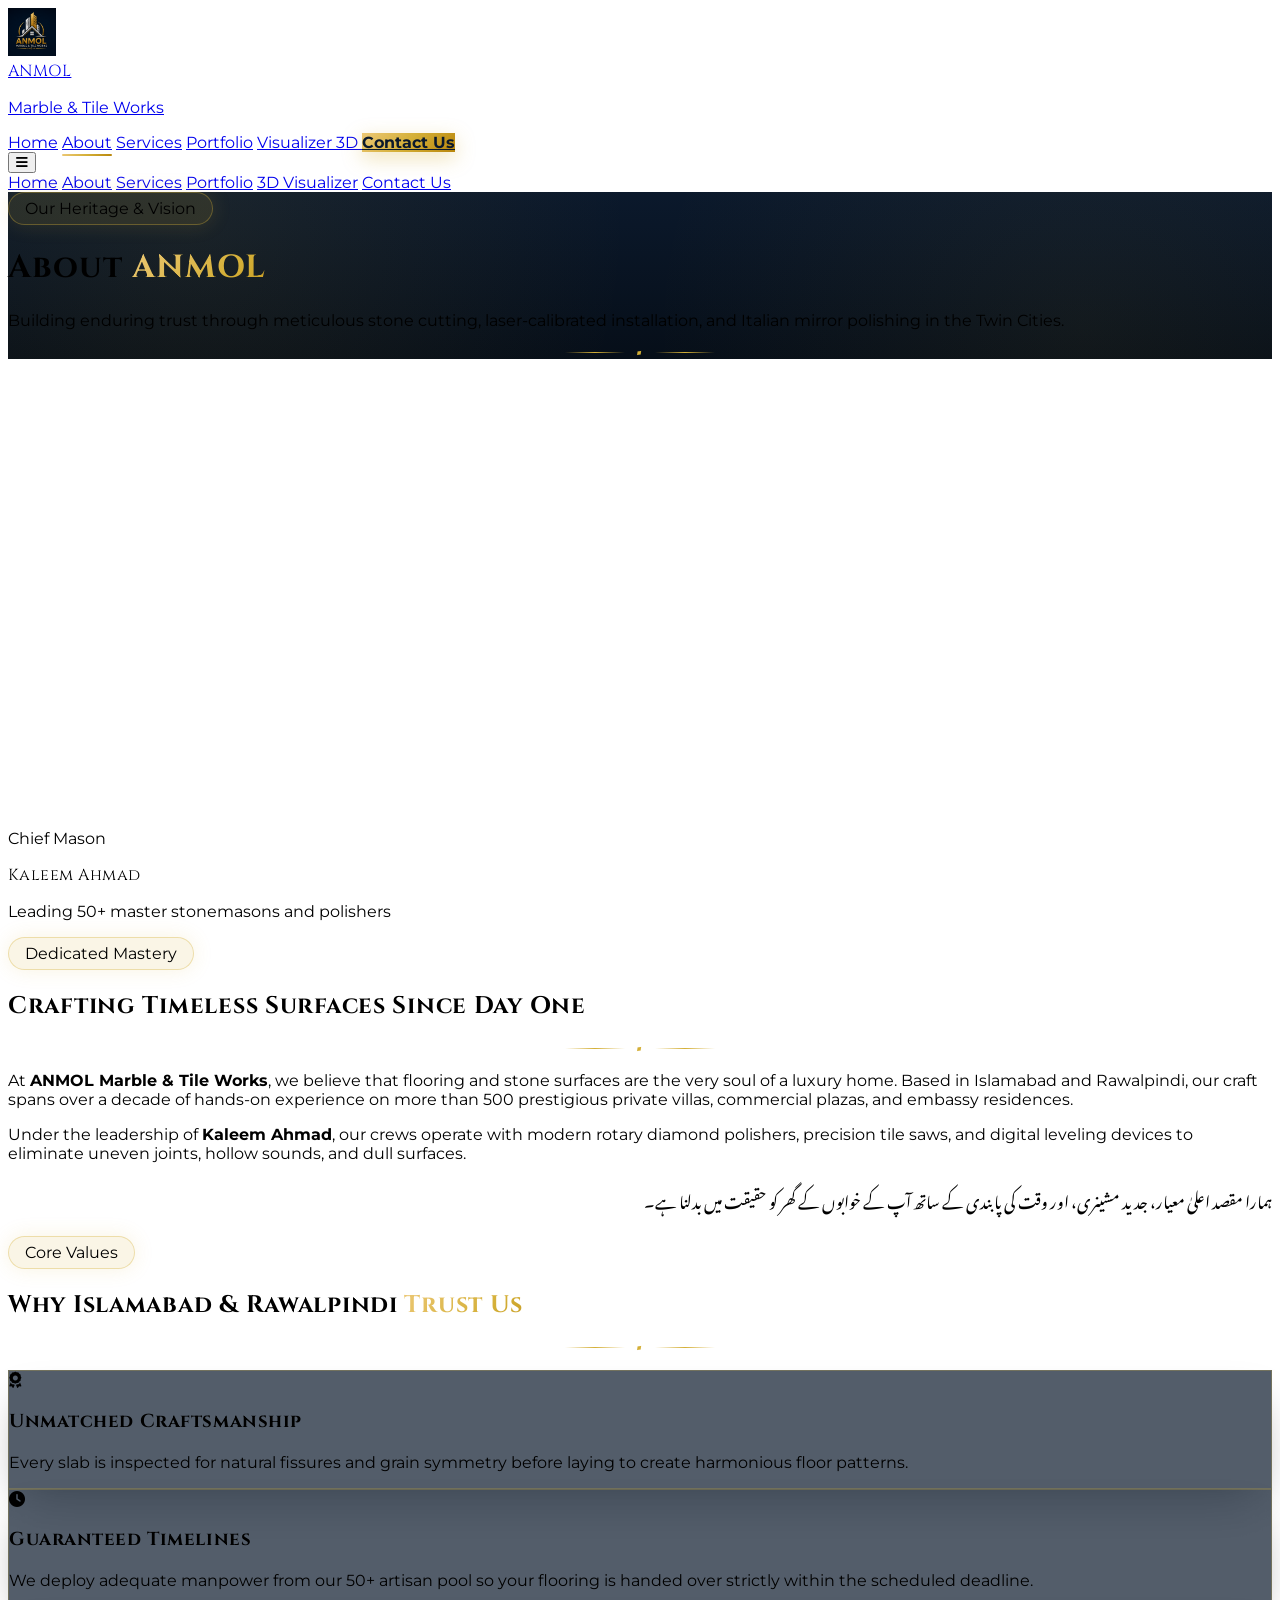
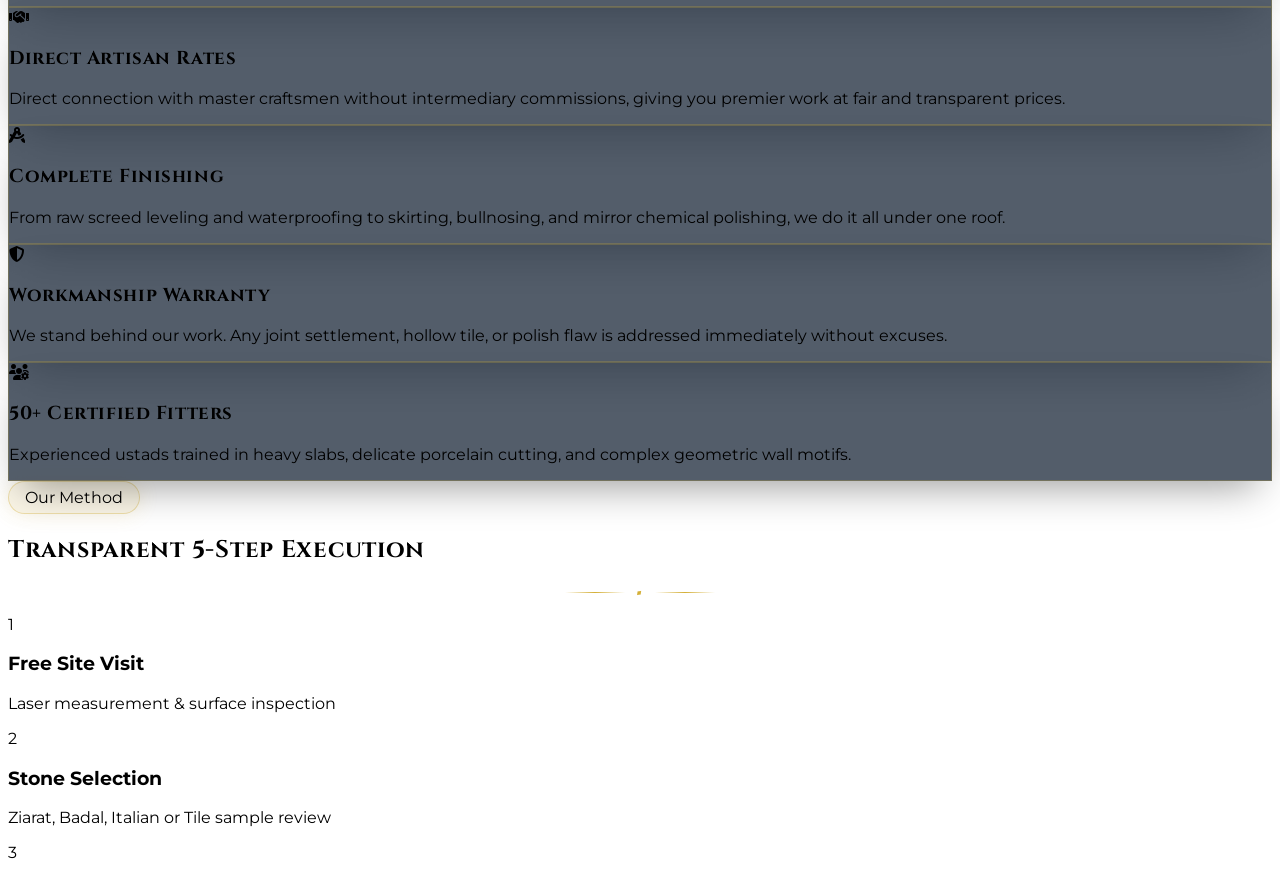
==== commit 6d28f784: "Better XML error handling" ====
--- a/about.html
+++ b/about.html
@@ -12,29 +12,64 @@
     <meta name="msapplication-TileColor" content="#0B192C" />
 
     <!-- SEO Meta Tags -->
-    <title>About Us | Master Stonemasons & Craftsmen | ANMOL Marble & Tile Works</title>
-    <meta name="description" content="Discover ANMOL Marble & Tile Works. Led by Kaleem Ahmad with 50+ master masons, delivering 10+ years of quality stone craftsmanship across Islamabad & Rawalpindi." />
-    <meta name="keywords" content="about anmol marble, kaleem ahmad mason, marble contractor islamabad, stone artisans rawalpindi, flooring history" />
-    <meta name="robots" content="index, follow, max-snippet:-1, max-image-preview:large, max-video-preview:-1" />
-    <link rel="canonical" href="https://anmol-marble-works.vercel.app/about.html" />
+    <title>
+      About Us | Master Stonemasons & Craftsmen | ANMOL Marble & Tile Works
+    </title>
+    <meta
+      name="description"
+      content="Discover ANMOL Marble & Tile Works. Led by Kaleem Ahmad with 50+ master masons, delivering 10+ years of quality stone craftsmanship across Islamabad & Rawalpindi."
+    />
+    <meta
+      name="keywords"
+      content="about anmol marble, kaleem ahmad mason, marble contractor islamabad, stone artisans rawalpindi, flooring history"
+    />
+    <meta
+      name="robots"
+      content="index, follow, max-snippet:-1, max-image-preview:large, max-video-preview:-1"
+    />
+    <link
+      rel="canonical"
+      href="https://anmol-marble-works.vercel.app/about.html"
+    />
 
     <!-- Open Graph / Facebook -->
     <meta property="og:type" content="website" />
     <meta property="og:locale" content="en_PK" />
     <meta property="og:site_name" content="ANMOL Marble & Tile Works" />
-    <meta property="og:title" content="About Us | Master Stonemasons & Craftsmen | ANMOL Marble & Tile Works" />
-    <meta property="og:description" content="Discover ANMOL Marble & Tile Works. Led by Kaleem Ahmad with 50+ master masons, delivering 10+ years of quality stone craftsmanship across Islamabad & Rawalpindi." />
-    <meta property="og:url" content="https://anmol-marble-works.vercel.app/about.html" />
-    <meta property="og:image" content="https://anmol-marble-works.vercel.app/assets/logo.png" />
+    <meta
+      property="og:title"
+      content="About Us | Master Stonemasons & Craftsmen | ANMOL Marble & Tile Works"
+    />
+    <meta
+      property="og:description"
+      content="Discover ANMOL Marble & Tile Works. Led by Kaleem Ahmad with 50+ master masons, delivering 10+ years of quality stone craftsmanship across Islamabad & Rawalpindi."
+    />
+    <meta
+      property="og:url"
+      content="https://anmol-marble-works.vercel.app/about.html"
+    />
+    <meta
+      property="og:image"
+      content="https://anmol-marble-works.vercel.app/assets/logo.png"
+    />
     <meta property="og:image:width" content="512" />
     <meta property="og:image:height" content="512" />
     <meta property="og:image:alt" content="ANMOL Marble & Tile Works Logo" />
 
     <!-- Twitter Cards -->
     <meta name="twitter:card" content="summary_large_image" />
-    <meta name="twitter:title" content="About Us | Master Stonemasons & Craftsmen | ANMOL Marble & Tile Works" />
-    <meta name="twitter:description" content="Discover ANMOL Marble & Tile Works. Led by Kaleem Ahmad with 50+ master masons, delivering 10+ years of quality stone craftsmanship across Islamabad & Rawalpindi." />
-    <meta name="twitter:image" content="https://anmol-marble-works.vercel.app/assets/logo.png" />
+    <meta
+      name="twitter:title"
+      content="About Us | Master Stonemasons & Craftsmen | ANMOL Marble & Tile Works"
+    />
+    <meta
+      name="twitter:description"
+      content="Discover ANMOL Marble & Tile Works. Led by Kaleem Ahmad with 50+ master masons, delivering 10+ years of quality stone craftsmanship across Islamabad & Rawalpindi."
+    />
+    <meta
+      name="twitter:image"
+      content="https://anmol-marble-works.vercel.app/assets/logo.png"
+    />
     <meta name="twitter:image:alt" content="ANMOL Marble & Tile Works Logo" />
 
     <!-- Local SEO Geo Meta Tags -->
@@ -45,107 +80,134 @@
 
     <!-- JSON-LD Structured Data Schema -->
     <script type="application/ld+json">
-    {
-      "@context": "https://schema.org",
-      "@type": "HomeAndConstructionBusiness",
-      "name": "ANMOL Marble & Tile Works",
-      "image": "https://anmol-marble-works.vercel.app/assets/logo.png",
-      "@id": "https://anmol-marble-works.vercel.app/",
-      "url": "https://anmol-marble-works.vercel.app/",
-      "telephone": "+923403443297",
-      "priceRange": "$$",
-      "address": {
-        "@type": "PostalAddress",
-        "streetAddress": "F-10",
-        "addressLocality": "Islamabad",
-        "addressRegion": "Islamabad Capital Territory",
-        "postalCode": "44000",
-        "addressCountry": "PK"
-      },
-      "geo": {
-        "@type": "GeoCoordinates",
-        "latitude": 33.690688,
-        "longitude": 73.005711
-      },
-      "openingHoursSpecification": {
-        "@type": "OpeningHoursSpecification",
-        "dayOfWeek": [
-          "Monday",
-          "Tuesday",
-          "Wednesday",
-          "Thursday",
-          "Friday",
-          "Saturday"
+      {
+        "@context": "https://schema.org",
+        "@type": "HomeAndConstructionBusiness",
+        "name": "ANMOL Marble & Tile Works",
+        "image": "https://anmol-marble-works.vercel.app/assets/logo.png",
+        "@id": "https://anmol-marble-works.vercel.app/",
+        "url": "https://anmol-marble-works.vercel.app/",
+        "telephone": "+923403443297",
+        "priceRange": "$$",
+        "address": {
+          "@type": "PostalAddress",
+          "streetAddress": "F-10",
+          "addressLocality": "Islamabad",
+          "addressRegion": "Islamabad Capital Territory",
+          "postalCode": "44000",
+          "addressCountry": "PK"
+        },
+        "geo": {
+          "@type": "GeoCoordinates",
+          "latitude": 33.690688,
+          "longitude": 73.005711
+        },
+        "openingHoursSpecification": {
+          "@type": "OpeningHoursSpecification",
+          "dayOfWeek": [
+            "Monday",
+            "Tuesday",
+            "Wednesday",
+            "Thursday",
+            "Friday",
+            "Saturday"
+          ],
+          "opens": "08:00",
+          "closes": "20:00"
+        },
+        "founder": {
+          "@type": "Person",
+          "name": "Kaleem Ahmad",
+          "jobTitle": "Master Stonemason & Contractor"
+        },
+        "areaServed": [
+          "Islamabad",
+          "Rawalpindi",
+          "DHA Islamabad",
+          "Bahria Town Rawalpindi",
+          "Gulberg Greens",
+          "Chaklala Cantt"
         ],
-        "opens": "08:00",
-        "closes": "20:00"
-      },
-      "founder": {
-        "@type": "Person",
-        "name": "Kaleem Ahmad",
-        "jobTitle": "Master Stonemason & Contractor"
-      },
-      "areaServed": [
-        "Islamabad",
-        "Rawalpindi",
-        "DHA Islamabad",
-        "Bahria Town Rawalpindi",
-        "Gulberg Greens",
-        "Chaklala Cantt"
-      ],
-      "hasOfferCatalog": {
-        "@type": "OfferCatalog",
-        "name": "Marble & Tile Construction Services",
-        "itemListElement": [
-          {
-            "@type": "Offer",
-            "itemOffered": {
-              "@type": "Service",
-              "name": "Marble Flooring & Italian Mirror Polishing"
+        "hasOfferCatalog": {
+          "@type": "OfferCatalog",
+          "name": "Marble & Tile Construction Services",
+          "itemListElement": [
+            {
+              "@type": "Offer",
+              "itemOffered": {
+                "@type": "Service",
+                "name": "Marble Flooring & Italian Mirror Polishing"
+              }
+            },
+            {
+              "@type": "Offer",
+              "itemOffered": {
+                "@type": "Service",
+                "name": "Porcelain & Ceramic Tile Installation"
+              }
+            },
+            {
+              "@type": "Offer",
+              "itemOffered": {
+                "@type": "Service",
+                "name": "Interior & Exterior Wall Cladding"
+              }
+            },
+            {
+              "@type": "Offer",
+              "itemOffered": {
+                "@type": "Service",
+                "name": "Kitchen Granite Countertops & Custom Vanities"
+              }
+            },
+            {
+              "@type": "Offer",
+              "itemOffered": {
+                "@type": "Service",
+                "name": "Stair Marble Fitting & Bullnosing"
+              }
             }
-          },
-          {
-            "@type": "Offer",
-            "itemOffered": {
-              "@type": "Service",
-              "name": "Porcelain & Ceramic Tile Installation"
-            }
-          },
-          {
-            "@type": "Offer",
-            "itemOffered": {
-              "@type": "Service",
-              "name": "Interior & Exterior Wall Cladding"
-            }
-          },
-          {
-            "@type": "Offer",
-            "itemOffered": {
-              "@type": "Service",
-              "name": "Kitchen Granite Countertops & Custom Vanities"
-            }
-          },
-          {
-            "@type": "Offer",
-            "itemOffered": {
-              "@type": "Service",
-              "name": "Stair Marble Fitting & Bullnosing"
-            }
-          }
-        ]
+          ]
+        }
       }
-    }
     </script>
 
+    <!-- Speed: open connections to third-party hosts early -->
+    <link rel="preconnect" href="https://fonts.googleapis.com" />
+    <link rel="preconnect" href="https://fonts.gstatic.com" crossorigin />
+    <link rel="preconnect" href="https://cdnjs.cloudflare.com" crossorigin />
+    <link rel="preconnect" href="https://images.unsplash.com" crossorigin />
+
     <script src="https://cdn.tailwindcss.com"></script>
+
+    <!-- Font Awesome (loaded without blocking first paint) -->
     <link
       rel="stylesheet"
       href="https://cdnjs.cloudflare.com/ajax/libs/font-awesome/6.4.0/css/all.min.css"
-    />
+      media="print"
+      onload="this.media = 'all'"
+    />
+    <noscript>
+      <link
+        rel="stylesheet"
+        href="https://cdnjs.cloudflare.com/ajax/libs/font-awesome/6.4.0/css/all.min.css"
+      />
+    </noscript>
+
+    <!-- Google Fonts (loaded without blocking first paint) -->
     <link
       href="https://fonts.googleapis.com/css2?family=Cinzel:wght@500;600;700;800;900&family=Montserrat:wght@300;400;500;600;700;800&family=Noto+Nastaliq+Urdu:wght@400;700&display=swap"
       rel="stylesheet"
-    />
+      media="print"
+      onload="this.media = 'all'"
+    />
+    <noscript>
+      <link
+        href="https://fonts.googleapis.com/css2?family=Cinzel:wght@500;600;700;800;900&family=Montserrat:wght@300;400;500;600;700;800&family=Noto+Nastaliq+Urdu:wght@400;700&display=swap"
+        rel="stylesheet"
+      />
+    </noscript>
+
     <link rel="stylesheet" href="style.css" />
     <script>
       tailwind.config = {
@@ -158,6 +220,8 @@
               gold: "#D4AF37",
               "gold-light": "#F3E5AB",
               "gold-dark": "#AA820A",
+              /* Darker gold for text on light backgrounds (WCAG AA contrast) */
+              "gold-text": "#8A6A06",
               pearl: "#F8F9FA",
             },
             fontFamily: {
@@ -184,23 +248,52 @@
             <img
               src="assets/logo.png"
               alt="ANMOL Logo"
+              width="48"
+              height="48"
               class="w-12 h-12 rounded-full border-2 border-gold object-cover flex-shrink-0 group-hover:scale-105 transition duration-300"
             />
             <div class="flex flex-col justify-center">
-              <span class="text-xl sm:text-2xl font-black tracking-widest text-gold font-luxury leading-tight">ANMOL</span>
-              <p class="text-[10px] sm:text-xs text-gray-300 tracking-wider uppercase font-semibold">Marble &amp; Tile Works</p>
+              <span
+                class="text-xl sm:text-2xl font-black tracking-widest text-gold font-luxury leading-tight"
+                >ANMOL</span
+              >
+              <p
+                class="text-[10px] sm:text-xs text-gray-300 tracking-wider uppercase font-semibold"
+              >
+                Marble &amp; Tile Works
+              </p>
             </div>
           </a>
           <div
             class="hidden md:flex space-x-5 lg:space-x-8 text-sm font-semibold items-center"
           >
-            <a href="index.html" class="nav-link text-gray-200 hover:text-gold transition">Home</a>
-            <a href="about.html" class="nav-link active text-gold transition">About</a>
-            <a href="services.html" class="nav-link text-gray-200 hover:text-gold transition">Services</a>
-            <a href="portfolio.html" class="nav-link text-gray-200 hover:text-gold transition">Portfolio</a>
-            <a href="visualizer.html" class="nav-link text-gray-200 hover:text-gold transition flex items-center gap-1.5">
+            <a
+              href="index.html"
+              class="nav-link text-gray-200 hover:text-gold transition"
+              >Home</a
+            >
+            <a href="about.html" class="nav-link active text-gold transition"
+              >About</a
+            >
+            <a
+              href="services.html"
+              class="nav-link text-gray-200 hover:text-gold transition"
+              >Services</a
+            >
+            <a
+              href="portfolio.html"
+              class="nav-link text-gray-200 hover:text-gold transition"
+              >Portfolio</a
+            >
+            <a
+              href="visualizer.html"
+              class="nav-link text-gray-200 hover:text-gold transition flex items-center gap-1.5"
+            >
               <span>Visualizer</span>
-              <span class="bg-gold/20 text-gold text-[10px] font-bold px-1.5 py-0.5 rounded uppercase border border-gold/30">3D</span>
+              <span
+                class="bg-gold/20 text-gold text-[10px] font-bold px-1.5 py-0.5 rounded uppercase border border-gold/30"
+                >3D</span
+              >
             </a>
             <a
               href="contact.html"
@@ -224,27 +317,61 @@
         class="hidden md:hidden bg-navy-dark border-t border-gold/20 shadow-2xl"
       >
         <div class="px-4 py-3 space-y-1">
-          <a href="index.html" class="block px-4 py-2.5 text-sm text-gray-200 hover:bg-navy-light hover:text-gold rounded-lg transition">Home</a>
-          <a href="about.html" class="block px-4 py-2.5 text-sm text-gold font-bold bg-navy-light/50 rounded-lg border-l-4 border-gold">About</a>
-          <a href="services.html" class="block px-4 py-2.5 text-sm text-gray-200 hover:bg-navy-light hover:text-gold rounded-lg transition">Services</a>
-          <a href="portfolio.html" class="block px-4 py-2.5 text-sm text-gray-200 hover:bg-navy-light hover:text-gold rounded-lg transition">Portfolio</a>
-          <a href="visualizer.html" class="block px-4 py-2.5 text-sm text-gray-200 hover:bg-navy-light hover:text-gold rounded-lg transition">3D Visualizer</a>
-          <a href="contact.html" class="block px-4 py-2.5 text-sm text-navy bg-gold font-bold rounded-lg text-center mt-3 shadow-md">Contact Us</a>
+          <a
+            href="index.html"
+            class="block px-4 py-2.5 text-sm text-gray-200 hover:bg-navy-light hover:text-gold rounded-lg transition"
+            >Home</a
+          >
+          <a
+            href="about.html"
+            class="block px-4 py-2.5 text-sm text-gold font-bold bg-navy-light/50 rounded-lg border-l-4 border-gold"
+            >About</a
+          >
+          <a
+            href="services.html"
+            class="block px-4 py-2.5 text-sm text-gray-200 hover:bg-navy-light hover:text-gold rounded-lg transition"
+            >Services</a
+          >
+          <a
+            href="portfolio.html"
+            class="block px-4 py-2.5 text-sm text-gray-200 hover:bg-navy-light hover:text-gold rounded-lg transition"
+            >Portfolio</a
+          >
+          <a
+            href="visualizer.html"
+            class="block px-4 py-2.5 text-sm text-gray-200 hover:bg-navy-light hover:text-gold rounded-lg transition"
+            >3D Visualizer</a
+          >
+          <a
+            href="contact.html"
+            class="block px-4 py-2.5 text-sm text-navy bg-gold font-bold rounded-lg text-center mt-3 shadow-md"
+            >Contact Us</a
+          >
         </div>
       </div>
     </nav>
 
     <!-- Header -->
-    <header class="pt-36 pb-20 marble-pattern-bg text-center text-white relative">
+    <header
+      class="pt-36 pb-20 marble-pattern-bg text-center text-white relative"
+    >
       <div class="max-w-4xl mx-auto px-4 relative z-10">
         <div class="hero-badge mb-4">
-          <span class="text-gold font-bold text-xs uppercase tracking-widest">Our Heritage &amp; Vision</span>
-        </div>
-        <h1 class="text-4xl sm:text-5xl lg:text-6xl font-black mb-4 font-luxury">
+          <span class="text-gold font-bold text-xs uppercase tracking-widest"
+            >Our Heritage &amp; Vision</span
+          >
+        </div>
+        <h1
+          class="text-4xl sm:text-5xl lg:text-6xl font-black mb-4 font-luxury"
+        >
           About <span class="gold-gradient-text">ANMOL</span>
         </h1>
-        <p class="text-gray-300 max-w-2xl mx-auto text-sm sm:text-base leading-relaxed">
-          Building enduring trust through meticulous stone cutting, laser-calibrated installation, and Italian mirror polishing in the Twin Cities.
+        <p
+          class="text-gray-300 max-w-2xl mx-auto text-sm sm:text-base leading-relaxed"
+        >
+          Building enduring trust through meticulous stone cutting,
+          laser-calibrated installation, and Italian mirror polishing in the
+          Twin Cities.
         </p>
         <div class="gold-divider"><span>♦</span></div>
       </div>
@@ -255,40 +382,78 @@
       <div class="max-w-7xl mx-auto px-4 sm:px-6 lg:px-8">
         <div class="grid grid-cols-1 lg:grid-cols-12 gap-12 items-center">
           <div class="lg:col-span-6 relative">
-            <div class="relative rounded-3xl overflow-hidden shadow-2xl border-2 border-gold/30">
+            <div
+              class="relative rounded-3xl overflow-hidden shadow-2xl border-2 border-gold/30"
+            >
               <img
                 src="https://images.unsplash.com/photo-1584622650111-993a426fbf0a?ixlib=rb-4.0.3&auto=format&fit=crop&w=800&q=80"
+                srcset="
+                  https://images.unsplash.com/photo-1584622650111-993a426fbf0a?ixlib=rb-4.0.3&auto=format&fit=crop&w=480&q=75 480w,
+                  https://images.unsplash.com/photo-1584622650111-993a426fbf0a?ixlib=rb-4.0.3&auto=format&fit=crop&w=800&q=80 800w
+                "
+                sizes="(min-width: 1024px) 50vw, 100vw"
+                width="800"
+                height="450"
+                loading="lazy"
+                decoding="async"
                 alt="Master Craftsman Finishing"
                 class="w-full h-[450px] object-cover"
               />
-              <div class="absolute inset-0 bg-gradient-to-t from-navy-dark/80 via-transparent to-transparent"></div>
+              <div
+                class="absolute inset-0 bg-gradient-to-t from-navy-dark/80 via-transparent to-transparent"
+              ></div>
               <div class="absolute bottom-6 left-6 right-6 text-white">
-                <span class="bg-gold text-navy text-[11px] font-black uppercase px-3 py-1 rounded-full mb-2 inline-block">Chief Mason</span>
-                <h4 class="text-xl font-bold font-luxury">Kaleem Ahmad</h4>
-                <p class="text-xs text-gray-300">Leading 50+ master stonemasons and polishers</p>
+                <span
+                  class="bg-gold text-navy text-[11px] font-black uppercase px-3 py-1 rounded-full mb-2 inline-block"
+                  >Chief Mason</span
+                >
+                <p class="text-xl font-bold font-luxury">Kaleem Ahmad</p>
+                <p class="text-xs text-gray-300">
+                  Leading 50+ master stonemasons and polishers
+                </p>
               </div>
             </div>
           </div>
 
           <div class="lg:col-span-6">
             <div class="hero-badge mb-3">
-              <span class="text-gold font-bold text-xs uppercase tracking-widest">Dedicated Mastery</span>
-            </div>
-            <h2 class="text-3xl sm:text-4xl font-black text-navy mb-4 font-luxury">
+              <span
+                class="text-gold-text font-bold text-xs uppercase tracking-widest"
+                >Dedicated Mastery</span
+              >
+            </div>
+            <h2
+              class="text-3xl sm:text-4xl font-black text-navy mb-4 font-luxury"
+            >
               Crafting Timeless Surfaces Since Day One
             </h2>
             <div class="gold-divider !justify-start"><span>♦</span></div>
 
             <p class="text-gray-600 mb-5 text-sm sm:text-base leading-relaxed">
-              At <strong class="text-navy">ANMOL Marble &amp; Tile Works</strong>, we believe that flooring and stone surfaces are the very soul of a luxury home. Based in Islamabad and Rawalpindi, our craft spans over a decade of hands-on experience on more than 500 prestigious private villas, commercial plazas, and embassy residences.
+              At
+              <strong class="text-navy">ANMOL Marble &amp; Tile Works</strong>,
+              we believe that flooring and stone surfaces are the very soul of a
+              luxury home. Based in Islamabad and Rawalpindi, our craft spans
+              over a decade of hands-on experience on more than 500 prestigious
+              private villas, commercial plazas, and embassy residences.
             </p>
             <p class="text-gray-600 mb-6 text-sm sm:text-base leading-relaxed">
-              Under the leadership of <strong class="text-navy">Kaleem Ahmad</strong>, our crews operate with modern rotary diamond polishers, precision tile saws, and digital leveling devices to eliminate uneven joints, hollow sounds, and dull surfaces.
-            </p>
-
-            <div class="bg-white p-6 rounded-2xl border-l-4 border-gold shadow-md">
-              <p class="font-urdu text-lg leading-loose text-navy text-right" dir="rtl">
-                ہمارا مقصد اعلیٰ معیار، جدید مشینری، اور وقت کی پابندی کے ساتھ آپ کے خوابوں کے گھر کو حقیقت میں بدلنا ہے۔
+              Under the leadership of
+              <strong class="text-navy">Kaleem Ahmad</strong>, our crews operate
+              with modern rotary diamond polishers, precision tile saws, and
+              digital leveling devices to eliminate uneven joints, hollow
+              sounds, and dull surfaces.
+            </p>
+
+            <div
+              class="bg-white p-6 rounded-2xl border-l-4 border-gold shadow-md"
+            >
+              <p
+                class="font-urdu text-lg leading-loose text-navy text-right"
+                dir="rtl"
+              >
+                ہمارا مقصد اعلیٰ معیار، جدید مشینری، اور وقت کی پابندی کے ساتھ
+                آپ کے خوابوں کے گھر کو حقیقت میں بدلنا ہے۔
               </p>
             </div>
           </div>
@@ -301,72 +466,119 @@
       <div class="max-w-7xl mx-auto px-4 sm:px-6 lg:px-8 relative z-10">
         <div class="text-center mb-16">
           <div class="hero-badge mb-3">
-            <span class="text-gold font-bold text-xs uppercase tracking-widest">Core Values</span>
+            <span class="text-gold font-bold text-xs uppercase tracking-widest"
+              >Core Values</span
+            >
           </div>
           <h2 class="text-3xl sm:text-4xl lg:text-5xl font-black font-luxury">
-            Why Islamabad &amp; Rawalpindi <span class="gold-gradient-text">Trust Us</span>
+            Why Islamabad &amp; Rawalpindi
+            <span class="gold-gradient-text">Trust Us</span>
           </h2>
           <div class="gold-divider"><span>♦</span></div>
         </div>
 
         <div class="grid grid-cols-1 sm:grid-cols-2 lg:grid-cols-3 gap-8">
-          <div class="glass-card-dark p-8 rounded-2xl border border-gold/25 luxury-card">
-            <div class="w-14 h-14 rounded-2xl bg-gold/15 text-gold flex items-center justify-center text-2xl mb-6">
+          <div
+            class="glass-card-dark p-8 rounded-2xl border border-gold/25 luxury-card"
+          >
+            <div
+              class="w-14 h-14 rounded-2xl bg-gold/15 text-gold flex items-center justify-center text-2xl mb-6"
+            >
               <i class="fas fa-award"></i>
             </div>
-            <h3 class="text-xl font-bold mb-3 font-luxury">Unmatched Craftsmanship</h3>
+            <h3 class="text-xl font-bold mb-3 font-luxury">
+              Unmatched Craftsmanship
+            </h3>
             <p class="text-gray-400 text-sm leading-relaxed">
-              Every slab is inspected for natural fissures and grain symmetry before laying to create harmonious floor patterns.
-            </p>
-          </div>
-
-          <div class="glass-card-dark p-8 rounded-2xl border border-gold/25 luxury-card">
-            <div class="w-14 h-14 rounded-2xl bg-gold/15 text-gold flex items-center justify-center text-2xl mb-6">
+              Every slab is inspected for natural fissures and grain symmetry
+              before laying to create harmonious floor patterns.
+            </p>
+          </div>
+
+          <div
+            class="glass-card-dark p-8 rounded-2xl border border-gold/25 luxury-card"
+          >
+            <div
+              class="w-14 h-14 rounded-2xl bg-gold/15 text-gold flex items-center justify-center text-2xl mb-6"
+            >
               <i class="fas fa-clock"></i>
             </div>
-            <h3 class="text-xl font-bold mb-3 font-luxury">Guaranteed Timelines</h3>
+            <h3 class="text-xl font-bold mb-3 font-luxury">
+              Guaranteed Timelines
+            </h3>
             <p class="text-gray-400 text-sm leading-relaxed">
-              We deploy adequate manpower from our 50+ artisan pool so your flooring is handed over strictly within the scheduled deadline.
-            </p>
-          </div>
-
-          <div class="glass-card-dark p-8 rounded-2xl border border-gold/25 luxury-card">
-            <div class="w-14 h-14 rounded-2xl bg-gold/15 text-gold flex items-center justify-center text-2xl mb-6">
+              We deploy adequate manpower from our 50+ artisan pool so your
+              flooring is handed over strictly within the scheduled deadline.
+            </p>
+          </div>
+
+          <div
+            class="glass-card-dark p-8 rounded-2xl border border-gold/25 luxury-card"
+          >
+            <div
+              class="w-14 h-14 rounded-2xl bg-gold/15 text-gold flex items-center justify-center text-2xl mb-6"
+            >
               <i class="fas fa-handshake"></i>
             </div>
-            <h3 class="text-xl font-bold mb-3 font-luxury">Direct Artisan Rates</h3>
+            <h3 class="text-xl font-bold mb-3 font-luxury">
+              Direct Artisan Rates
+            </h3>
             <p class="text-gray-400 text-sm leading-relaxed">
-              Direct connection with master craftsmen without intermediary commissions, giving you premier work at fair and transparent prices.
-            </p>
-          </div>
-
-          <div class="glass-card-dark p-8 rounded-2xl border border-gold/25 luxury-card">
-            <div class="w-14 h-14 rounded-2xl bg-gold/15 text-gold flex items-center justify-center text-2xl mb-6">
+              Direct connection with master craftsmen without intermediary
+              commissions, giving you premier work at fair and transparent
+              prices.
+            </p>
+          </div>
+
+          <div
+            class="glass-card-dark p-8 rounded-2xl border border-gold/25 luxury-card"
+          >
+            <div
+              class="w-14 h-14 rounded-2xl bg-gold/15 text-gold flex items-center justify-center text-2xl mb-6"
+            >
               <i class="fas fa-drafting-compass"></i>
             </div>
-            <h3 class="text-xl font-bold mb-3 font-luxury">Complete Finishing</h3>
+            <h3 class="text-xl font-bold mb-3 font-luxury">
+              Complete Finishing
+            </h3>
             <p class="text-gray-400 text-sm leading-relaxed">
-              From raw screed leveling and waterproofing to skirting, bullnosing, and mirror chemical polishing, we do it all under one roof.
-            </p>
-          </div>
-
-          <div class="glass-card-dark p-8 rounded-2xl border border-gold/25 luxury-card">
-            <div class="w-14 h-14 rounded-2xl bg-gold/15 text-gold flex items-center justify-center text-2xl mb-6">
+              From raw screed leveling and waterproofing to skirting,
+              bullnosing, and mirror chemical polishing, we do it all under one
+              roof.
+            </p>
+          </div>
+
+          <div
+            class="glass-card-dark p-8 rounded-2xl border border-gold/25 luxury-card"
+          >
+            <div
+              class="w-14 h-14 rounded-2xl bg-gold/15 text-gold flex items-center justify-center text-2xl mb-6"
+            >
               <i class="fas fa-shield-alt"></i>
             </div>
-            <h3 class="text-xl font-bold mb-3 font-luxury">Workmanship Warranty</h3>
+            <h3 class="text-xl font-bold mb-3 font-luxury">
+              Workmanship Warranty
+            </h3>
             <p class="text-gray-400 text-sm leading-relaxed">
-              We stand behind our work. Any joint settlement, hollow tile, or polish flaw is addressed immediately without excuses.
-            </p>
-          </div>
-
-          <div class="glass-card-dark p-8 rounded-2xl border border-gold/25 luxury-card">
-            <div class="w-14 h-14 rounded-2xl bg-gold/15 text-gold flex items-center justify-center text-2xl mb-6">
+              We stand behind our work. Any joint settlement, hollow tile, or
+              polish flaw is addressed immediately without excuses.
+            </p>
+          </div>
+
+          <div
+            class="glass-card-dark p-8 rounded-2xl border border-gold/25 luxury-card"
+          >
+            <div
+              class="w-14 h-14 rounded-2xl bg-gold/15 text-gold flex items-center justify-center text-2xl mb-6"
+            >
               <i class="fas fa-users-cog"></i>
             </div>
-            <h3 class="text-xl font-bold mb-3 font-luxury">50+ Certified Fitters</h3>
+            <h3 class="text-xl font-bold mb-3 font-luxury">
+              50+ Certified Fitters
+            </h3>
             <p class="text-gray-400 text-sm leading-relaxed">
-              Experienced ustads trained in heavy slabs, delicate porcelain cutting, and complex geometric wall motifs.
+              Experienced ustads trained in heavy slabs, delicate porcelain
+              cutting, and complex geometric wall motifs.
             </p>
           </div>
         </div>
@@ -378,7 +590,10 @@
       <div class="max-w-7xl mx-auto px-4 sm:px-6 lg:px-8">
         <div class="text-center mb-16">
           <div class="hero-badge mb-3">
-            <span class="text-gold font-bold text-xs uppercase tracking-widest">Our Method</span>
+            <span
+              class="text-gold-text font-bold text-xs uppercase tracking-widest"
+              >Our Method</span
+            >
           </div>
           <h2 class="text-3xl sm:text-4xl font-black text-navy font-luxury">
             Transparent 5-Step Execution
@@ -386,50 +601,84 @@
           <div class="gold-divider"><span>♦</span></div>
         </div>
 
-        <div class="grid grid-cols-1 sm:grid-cols-2 lg:grid-cols-5 gap-6 text-center">
+        <div
+          class="grid grid-cols-1 sm:grid-cols-2 lg:grid-cols-5 gap-6 text-center"
+        >
           <!-- Step 1 -->
-          <div class="bg-white p-6 rounded-2xl shadow-md border border-gray-200 luxury-card">
-            <div class="w-14 h-14 rounded-full bg-navy text-gold flex items-center justify-center text-xl font-bold mx-auto mb-4 border-2 border-gold">
+          <div
+            class="bg-white p-6 rounded-2xl shadow-md border border-gray-200 luxury-card"
+          >
+            <div
+              class="w-14 h-14 rounded-full bg-navy text-gold flex items-center justify-center text-xl font-bold mx-auto mb-4 border-2 border-gold"
+            >
               1
             </div>
-            <h4 class="font-bold text-navy mb-1 text-base">Free Site Visit</h4>
-            <p class="text-xs text-gray-500 leading-relaxed">Laser measurement &amp; surface inspection</p>
+            <h3 class="font-bold text-navy mb-1 text-base">Free Site Visit</h3>
+            <p class="text-xs text-gray-500 leading-relaxed">
+              Laser measurement &amp; surface inspection
+            </p>
           </div>
 
           <!-- Step 2 -->
-          <div class="bg-white p-6 rounded-2xl shadow-md border border-gray-200 luxury-card">
-            <div class="w-14 h-14 rounded-full bg-navy text-gold flex items-center justify-center text-xl font-bold mx-auto mb-4 border-2 border-gold">
+          <div
+            class="bg-white p-6 rounded-2xl shadow-md border border-gray-200 luxury-card"
+          >
+            <div
+              class="w-14 h-14 rounded-full bg-navy text-gold flex items-center justify-center text-xl font-bold mx-auto mb-4 border-2 border-gold"
+            >
               2
             </div>
-            <h4 class="font-bold text-navy mb-1 text-base">Stone Selection</h4>
-            <p class="text-xs text-gray-500 leading-relaxed">Ziarat, Badal, Italian or Tile sample review</p>
+            <h3 class="font-bold text-navy mb-1 text-base">Stone Selection</h3>
+            <p class="text-xs text-gray-500 leading-relaxed">
+              Ziarat, Badal, Italian or Tile sample review
+            </p>
           </div>
 
           <!-- Step 3 -->
-          <div class="bg-white p-6 rounded-2xl shadow-md border border-gray-200 luxury-card">
-            <div class="w-14 h-14 rounded-full bg-navy text-gold flex items-center justify-center text-xl font-bold mx-auto mb-4 border-2 border-gold">
+          <div
+            class="bg-white p-6 rounded-2xl shadow-md border border-gray-200 luxury-card"
+          >
+            <div
+              class="w-14 h-14 rounded-full bg-navy text-gold flex items-center justify-center text-xl font-bold mx-auto mb-4 border-2 border-gold"
+            >
               3
             </div>
-            <h4 class="font-bold text-navy mb-1 text-base">Clear Quotation</h4>
-            <p class="text-xs text-gray-500 leading-relaxed">Fixed per-sqft cost with zero surprise charges</p>
+            <h3 class="font-bold text-navy mb-1 text-base">Clear Quotation</h3>
+            <p class="text-xs text-gray-500 leading-relaxed">
+              Fixed per-sqft cost with zero surprise charges
+            </p>
           </div>
 
           <!-- Step 4 -->
-          <div class="bg-white p-6 rounded-2xl shadow-md border border-gray-200 luxury-card">
-            <div class="w-14 h-14 rounded-full bg-navy text-gold flex items-center justify-center text-xl font-bold mx-auto mb-4 border-2 border-gold">
+          <div
+            class="bg-white p-6 rounded-2xl shadow-md border border-gray-200 luxury-card"
+          >
+            <div
+              class="w-14 h-14 rounded-full bg-navy text-gold flex items-center justify-center text-xl font-bold mx-auto mb-4 border-2 border-gold"
+            >
               4
             </div>
-            <h4 class="font-bold text-navy mb-1 text-base">Artisan Fitting</h4>
-            <p class="text-xs text-gray-500 leading-relaxed">Laser leveled fixing &amp; waterproof jointing</p>
+            <h3 class="font-bold text-navy mb-1 text-base">Artisan Fitting</h3>
+            <p class="text-xs text-gray-500 leading-relaxed">
+              Laser leveled fixing &amp; waterproof jointing
+            </p>
           </div>
 
           <!-- Step 5 -->
-          <div class="bg-white p-6 rounded-2xl shadow-md border-2 border-gold luxury-card">
-            <div class="w-14 h-14 rounded-full bg-gold text-navy flex items-center justify-center text-xl font-bold mx-auto mb-4">
+          <div
+            class="bg-white p-6 rounded-2xl shadow-md border-2 border-gold luxury-card"
+          >
+            <div
+              class="w-14 h-14 rounded-full bg-gold text-navy flex items-center justify-center text-xl font-bold mx-auto mb-4"
+            >
               <i class="fas fa-check"></i>
             </div>
-            <h4 class="font-bold text-gold mb-1 text-base">Mirror Polish</h4>
-            <p class="text-xs text-gray-500 leading-relaxed">Final diamond buff &amp; flawless handover</p>
+            <h3 class="font-bold text-gold-text mb-1 text-base">
+              Mirror Polish
+            </h3>
+            <p class="text-xs text-gray-500 leading-relaxed">
+              Final diamond buff &amp; flawless handover
+            </p>
           </div>
         </div>
 
@@ -446,10 +695,14 @@
     </section>
 
     <!-- Footer -->
-    <footer class="bg-navy-dark text-gray-400 py-12 border-t border-gold/20 mt-auto">
+    <footer
+      class="bg-navy-dark text-gray-400 py-12 border-t border-gold/20 mt-auto"
+    >
       <div class="max-w-7xl mx-auto px-4 text-center text-sm">
         <p>&copy; 2026 ANMOL Marble &amp; Tile Works. All Rights Reserved.</p>
-        <p class="text-xs text-gray-500 mt-2">Call: 0340-3443297 | Islamabad &amp; Rawalpindi</p>
+        <p class="text-xs text-gray-400 mt-2">
+          Call: 0340-3443297 | Islamabad &amp; Rawalpindi
+        </p>
       </div>
     </footer>
 
